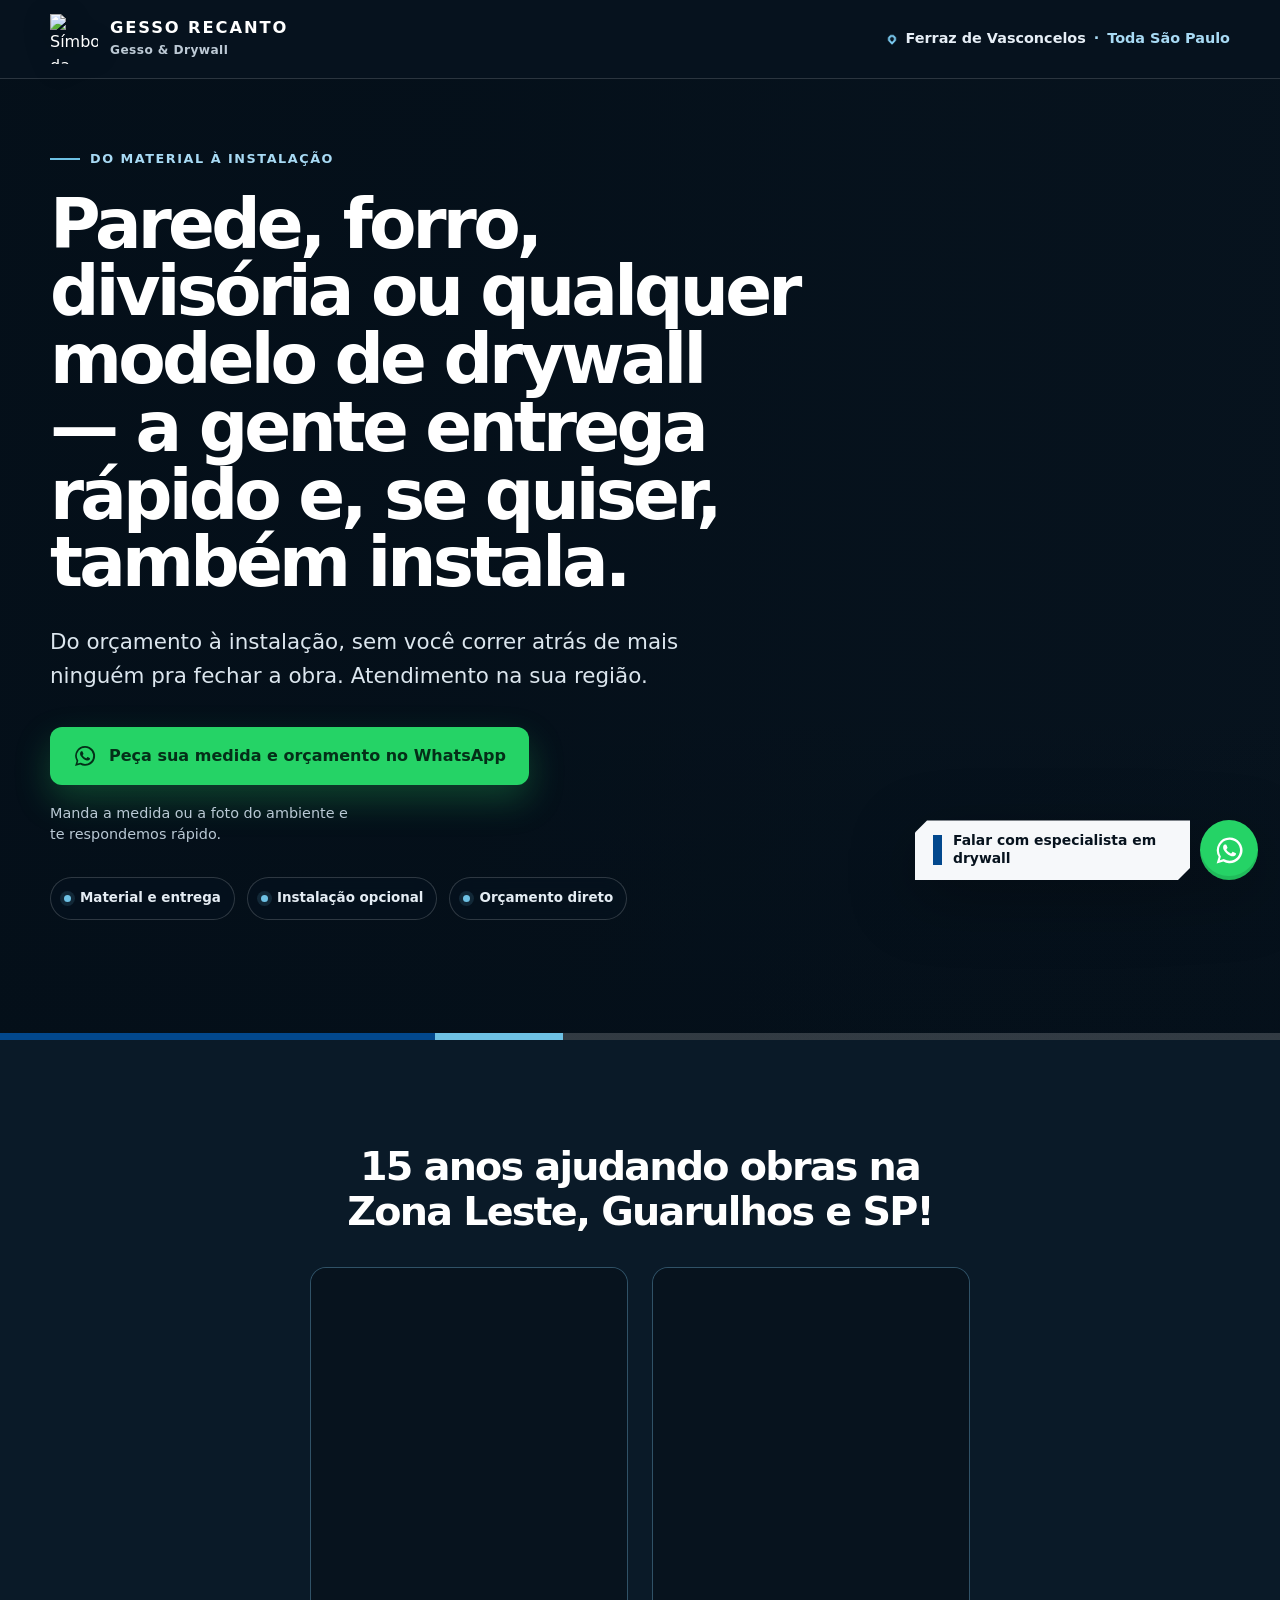
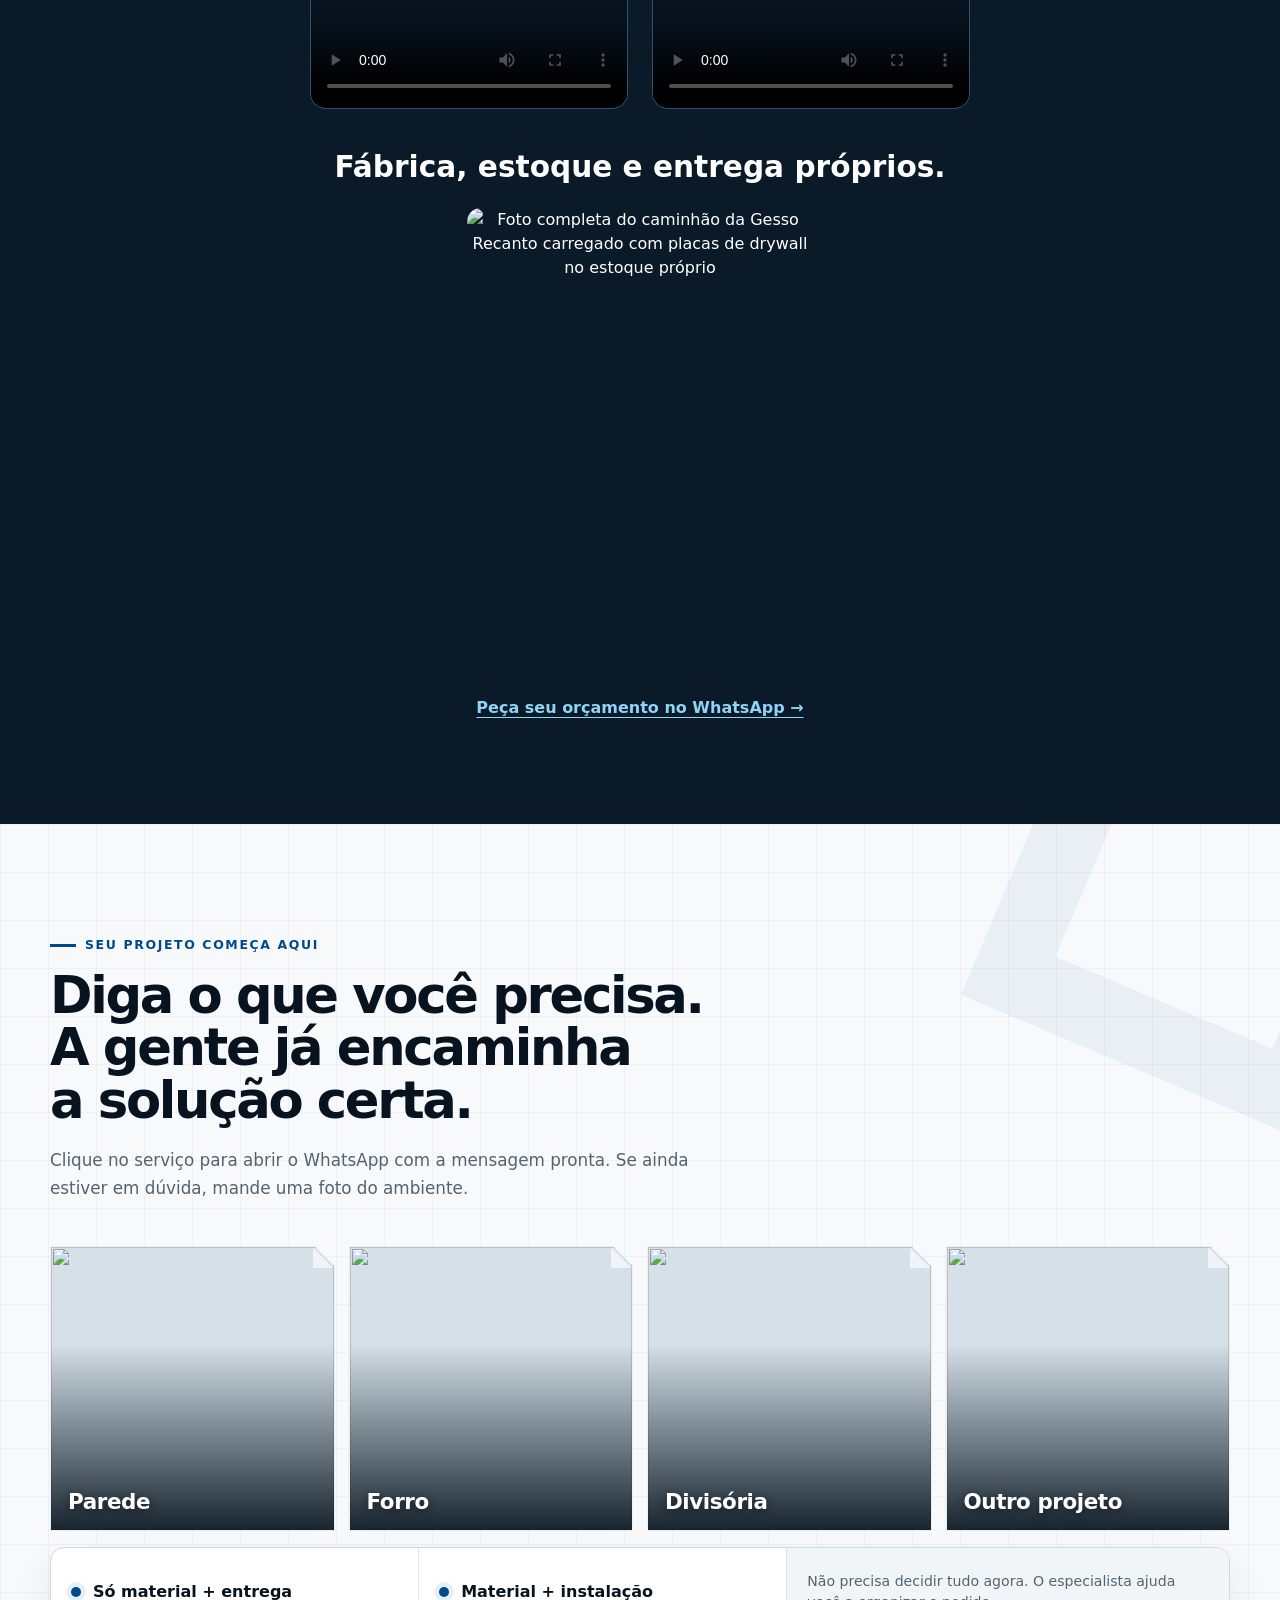
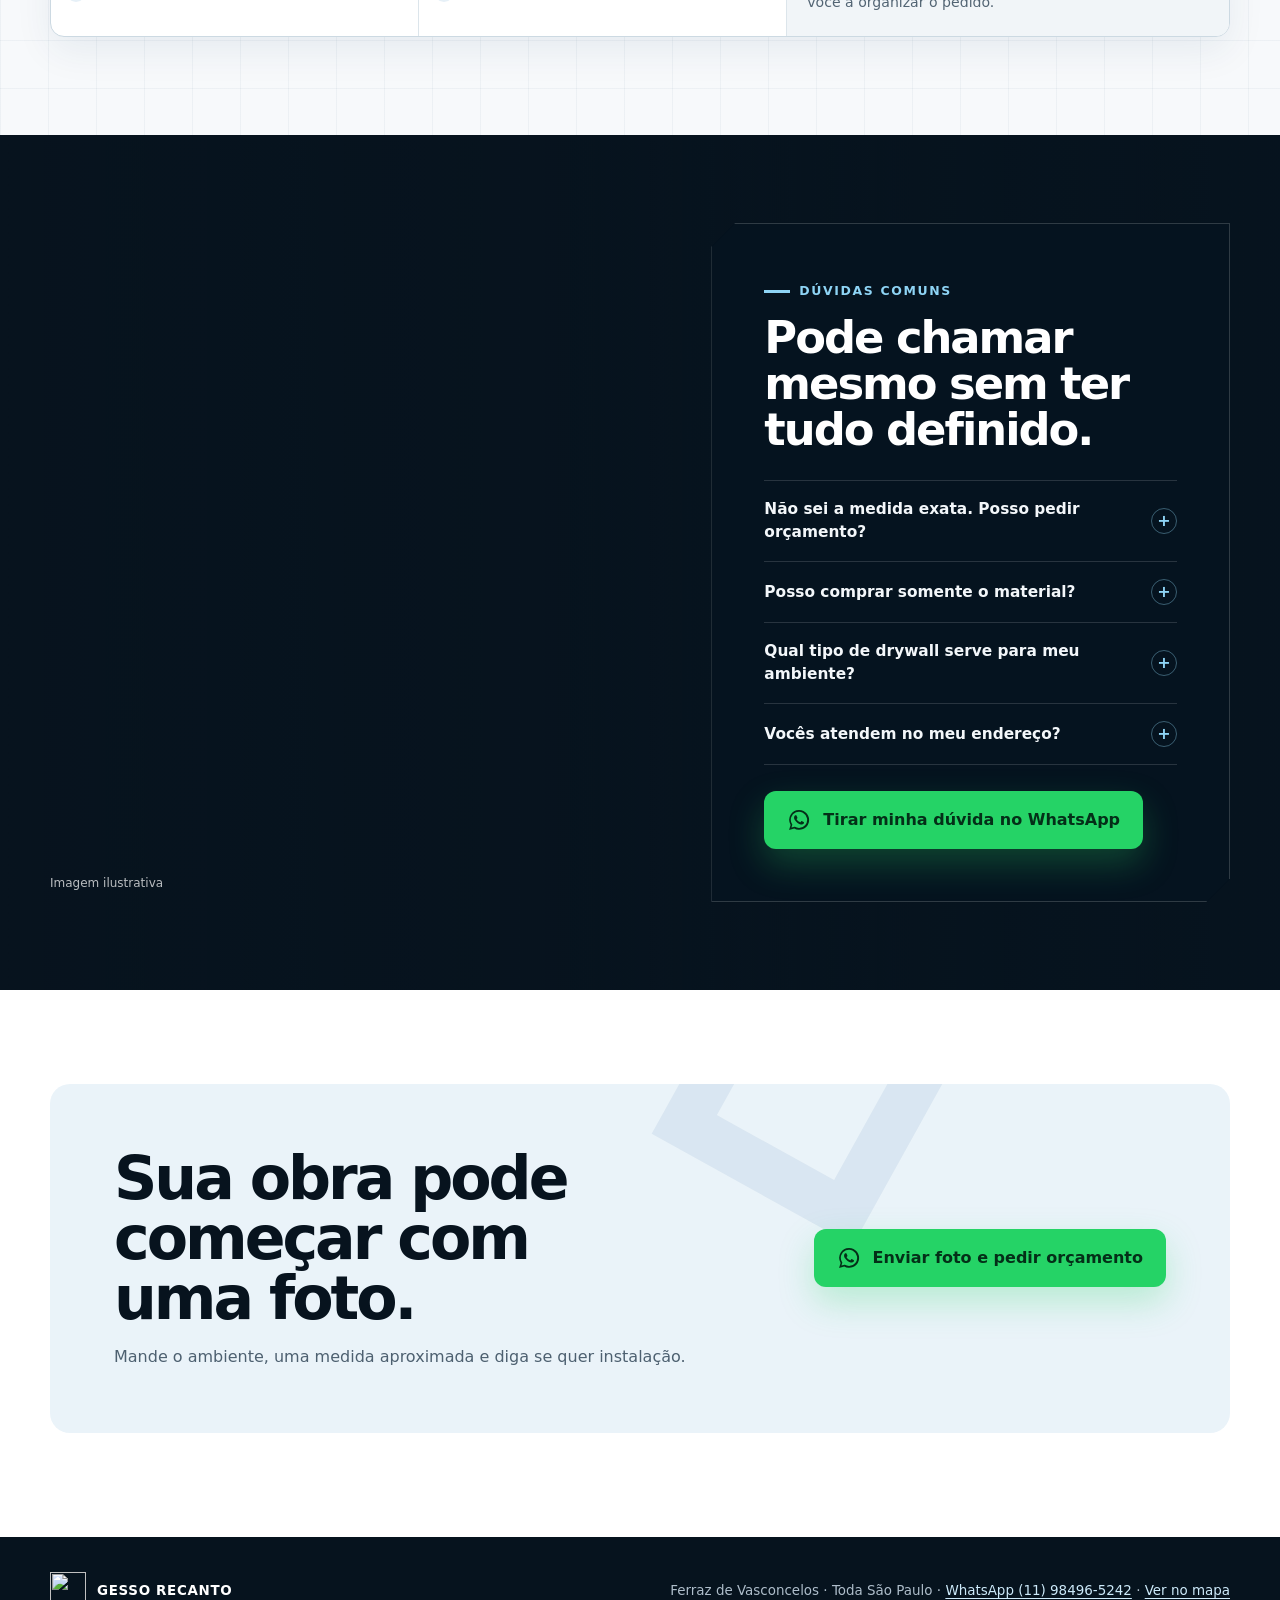
==== drywall/index.html @ 72d1db99 "Remove homepage links and buttons from Gesso service landing pages" ====
<!doctype html>
<html lang="pt-BR">
<head>
  <meta charset="utf-8">
  <script async src="https://www.googletagmanager.com/gtag/js?id=G-TDSTXCR8LR"></script>
  <script>window.dataLayer=window.dataLayer||[];function gtag(){dataLayer.push(arguments)}gtag('js',new Date());if(new URLSearchParams(location.search).has('ga_debug'))gtag('config','G-TDSTXCR8LR',{debug_mode:true});else gtag('config','G-TDSTXCR8LR');</script>
  <script src="/drywall/main.js" defer></script>
  <meta name="viewport" content="width=device-width, initial-scale=1">
  <meta name="theme-color" content="#0b1b2a">
  <meta name="description" content="Drywall, forros, paredes e divisórias para toda São Paulo, com base em Ferraz de Vasconcelos. Consulte entrega e instalação e peça seu orçamento pelo WhatsApp.">
  <title>Gesso Recanto | Drywall, entrega e instalação</title>
  <link rel="canonical" href="https://gessorecantosp.com.br/drywall">
  <meta property="og:type" content="website">
  <meta property="og:locale" content="pt_BR">
  <meta property="og:title" content="Gesso Recanto | Drywall, entrega e instalação">
  <meta property="og:description" content="Parede, forro, divisória e outros projetos em drywall, com fornecimento, entrega e instalação opcional.">
  <meta property="og:url" content="https://gessorecantosp.com.br/drywall">
  <meta property="og:image" content="https://gessorecantosp.com.br/drywall/assets/hero-drywall.webp">
  <link rel="preload" href="/drywall/assets/hero-drywall.webp" as="image" type="image/webp" fetchpriority="high">
  <link rel="icon" type="image/svg+xml" href="data:image/svg+xml,%3Csvg xmlns='http://www.w3.org/2000/svg' viewBox='0 0 64 64'%3E%3Crect width='64' height='64' rx='14' fill='%2302488D'/%3E%3Cpath d='M13 17 31 8l20 9v27L32 56 13 44Z' fill='none' stroke='white' stroke-width='5' stroke-linejoin='round'/%3E%3Cpath d='M13 17 32 29l19-12M32 29v27' fill='none' stroke='white' stroke-width='5' stroke-linejoin='round'/%3E%3C/svg%3E">
  <script type="application/ld+json">
  {
    "@context": "https://schema.org",
    "@type": "HomeAndConstructionBusiness",
    "name": "Gesso Recanto",
    "url": "https://gessorecantosp.com.br/drywall",
    "telephone": "+55 11 98496-5242",
    "address": {
      "@type": "PostalAddress",
      "addressLocality": "Ferraz de Vasconcelos",
      "addressRegion": "SP",
      "addressCountry": "BR"
    }
  }
  </script>
  <style>
    :root {
      --brand: #02488d;
      --brand-dark: #133e60;
      --ink: #07131e;
      --paper: #f7f9fb;
      --white: #ffffff;
      --muted: #bdcad6;
      --whatsapp: #25d366;
      --whatsapp-dark: #128c4a;
      --line: #d9e2e9;
      --blue-light: #6ec1e4;
      --shadow: 0 22px 60px rgba(2, 15, 29, .28);
      --header-height: 78px;
    }

    *, *::before, *::after { box-sizing: border-box; }

    html { scroll-behavior: smooth; }

    [id] { scroll-margin-top: calc(var(--header-height) + 20px); }

    body {
      margin: 0;
      color: var(--white);
      background: var(--ink);
      font-family: Inter, ui-sans-serif, system-ui, -apple-system, BlinkMacSystemFont, "Segoe UI", sans-serif;
      font-size: 16px;
      line-height: 1.5;
      -webkit-font-smoothing: antialiased;
    }

    a { color: inherit; }

    .skip-link {
      position: fixed;
      z-index: 100;
      top: 12px;
      left: 12px;
      transform: translateY(-160%);
      padding: 10px 14px;
      border-radius: 8px;
      background: var(--white);
      color: var(--ink);
      font-weight: 800;
    }

    .skip-link:focus { transform: translateY(0); }

    .hero {
      position: relative;
      isolation: isolate;
      min-height: calc(100svh - var(--header-height));
      overflow: hidden;
      background-image:
        linear-gradient(90deg, rgba(4, 15, 25, .92) 0%, rgba(4, 15, 25, .82) 35%, rgba(4, 15, 25, .32) 68%, rgba(4, 15, 25, .08) 100%),
        linear-gradient(0deg, rgba(4, 15, 25, .7) 0%, transparent 34%),
        url("/drywall/assets/hero-drywall.webp");
      background-position: center;
      background-size: cover;
    }

    .hero::after {
      content: "";
      position: absolute;
      z-index: -1;
      inset: auto 0 0;
      height: 7px;
      background: linear-gradient(90deg, var(--brand) 0 34%, #6ec1e4 34% 44%, rgba(255,255,255,.18) 44%);
    }

    .shell {
      width: min(1180px, calc(100% - 40px));
      margin-inline: auto;
    }

    .site-header {
      position: sticky;
      top: 0;
      z-index: 60;
      padding-top: env(safe-area-inset-top, 0px);
      border-bottom: 1px solid rgba(255,255,255,.15);
      background: rgba(7, 19, 30, .97);
      backdrop-filter: blur(12px);
    }

    .site-header__inner {
      display: flex;
      align-items: center;
      justify-content: space-between;
      gap: 24px;
      min-height: var(--header-height);
    }

    .brand-lockup {
      display: inline-flex;
      align-items: center;
      gap: 12px;
      text-decoration: none;
    }

    .brand-lockup img {
      width: 48px;
      height: 50px;
      object-fit: contain;
      filter: drop-shadow(0 7px 13px rgba(0,0,0,.3));
    }

    .brand-lockup strong {
      display: block;
      font-size: 1.02rem;
      line-height: 1.05;
      letter-spacing: .115em;
      text-transform: uppercase;
    }

    .brand-lockup small {
      display: block;
      margin-top: 5px;
      color: var(--muted);
      font-size: .76rem;
      font-weight: 650;
      letter-spacing: .035em;
    }

    .header-place {
      display: inline-flex;
      align-items: center;
      gap: 9px;
      margin: 0;
      color: #e6eef6;
      font-size: .9rem;
      font-weight: 720;
      text-align: right;
    }

    .header-place > span { display: inline-flex; align-items: center; gap: 8px; }
    .header-coverage { color: #a8daf4; }
    .header-coverage::before { content: "·"; margin-right: 8px; }

    .header-place::before {
      content: "";
      flex: 0 0 8px;
      width: 8px;
      height: 8px;
      border: 2px solid #79c8ef;
      border-radius: 50% 50% 50% 0;
      transform: rotate(-45deg);
    }

    .hero__content {
      display: grid;
      align-content: center;
      min-height: calc(100svh - var(--header-height));
      padding: 64px 0 120px;
    }

    .hero__copy { width: min(760px, 72vw); }

    .eyebrow {
      display: inline-flex;
      align-items: center;
      gap: 10px;
      margin: 0 0 22px;
      color: #a8daf4;
      font-size: .8rem;
      font-weight: 850;
      letter-spacing: .12em;
      text-transform: uppercase;
    }

    .eyebrow::before {
      content: "";
      width: 30px;
      height: 2px;
      background: #6ec1e4;
    }

    h1 {
      max-width: 780px;
      margin: 0;
      font-size: clamp(2.55rem, 5.4vw, 5.7rem);
      font-weight: 820;
      letter-spacing: -.055em;
      line-height: .98;
      text-wrap: balance;
    }

    .hero__lead {
      max-width: 675px;
      margin: 28px 0 0;
      color: #dce6ee;
      font-size: clamp(1.06rem, 1.7vw, 1.34rem);
      line-height: 1.58;
      text-wrap: pretty;
    }

    .hero__actions {
      display: flex;
      align-items: center;
      flex-wrap: wrap;
      gap: 18px;
      margin-top: 34px;
    }

    .button {
      display: inline-flex;
      align-items: center;
      justify-content: center;
      gap: 12px;
      min-height: 58px;
      padding: 15px 23px;
      border: 0;
      border-radius: 12px;
      text-decoration: none;
      font-size: 1rem;
      font-weight: 850;
      line-height: 1.25;
      transition: transform .2s ease, box-shadow .2s ease, background-color .2s ease;
    }

    .button:hover { transform: translateY(-2px); }
    .button:focus-visible { outline: 3px solid #fff; outline-offset: 3px; }

    .button--whatsapp {
      color: #042f18;
      background: var(--whatsapp);
      box-shadow: 0 15px 35px rgba(37, 211, 102, .26);
    }

    .button--whatsapp:hover {
      background: #37e476;
      box-shadow: 0 18px 44px rgba(37, 211, 102, .34);
    }

    .wa-icon {
      flex: 0 0 auto;
      width: 24px;
      height: 24px;
      fill: currentColor;
    }

    .hero__hint {
      width: min(310px, 100%);
      margin: 0;
      color: #b9c8d4;
      font-size: .9rem;
      line-height: 1.48;
    }

    .proof-row {
      display: flex;
      flex-wrap: wrap;
      gap: 12px;
      margin: 32px 0 0;
      padding: 0;
      list-style: none;
    }

    .proof-row li {
      display: inline-flex;
      align-items: center;
      gap: 9px;
      padding: 10px 13px;
      border: 1px solid rgba(255,255,255,.17);
      border-radius: 999px;
      background: rgba(6, 20, 32, .54);
      color: #e4ecf3;
      font-size: .84rem;
      font-weight: 710;
      backdrop-filter: blur(9px);
    }

    .proof-row li::before {
      content: "";
      width: 7px;
      height: 7px;
      border-radius: 50%;
      background: #6ec1e4;
      box-shadow: 0 0 0 4px rgba(110,193,228,.13);
    }

    .section-kicker {
      display: inline-flex;
      align-items: center;
      gap: 9px;
      margin: 0 0 14px;
      color: var(--brand);
      font-size: .78rem;
      font-weight: 900;
      letter-spacing: .13em;
      text-transform: uppercase;
    }

    .section-kicker::before {
      content: "";
      width: 26px;
      height: 3px;
      background: currentColor;
    }

    .section-title {
      max-width: 790px;
      margin: 0;
      color: var(--ink);
      font-size: clamp(2.05rem, 4vw, 4.25rem);
      line-height: 1.03;
      letter-spacing: -.045em;
      text-wrap: balance;
    }

    .section-lead {
      max-width: 660px;
      margin: 20px 0 0;
      color: #526372;
      font-size: 1.05rem;
      line-height: 1.65;
    }

    .offer {
      position: relative;
      overflow: hidden;
      padding: 106px 0 98px;
      background-color: var(--paper);
      background-image:
        linear-gradient(rgba(19, 62, 96, .045) 1px, transparent 1px),
        linear-gradient(90deg, rgba(19, 62, 96, .045) 1px, transparent 1px);
      background-size: 48px 48px;
    }

    .offer::before {
      content: "";
      position: absolute;
      top: -120px;
      right: -120px;
      width: 380px;
      height: 380px;
      border: 72px solid rgba(2,72,141,.055);
      transform: rotate(23deg);
      pointer-events: none;
    }

    .service-grid {
      display: grid;
      grid-template-columns: repeat(4, minmax(0, 1fr));
      gap: 14px;
      margin-top: 44px;
    }

    .service-card {
      position: relative;
      isolation: isolate;
      display: block;
      min-width: 0;
      overflow: hidden;
      aspect-ratio: 1;
      border: 1px solid rgba(255,255,255,.52);
      clip-path: polygon(0 0, calc(100% - 20px) 0, 100% 20px, 100% 100%, 0 100%);
      color: var(--white);
      background: #d5e0e8;
      box-shadow: 0 14px 36px rgba(10,38,57,.14);
      text-decoration: none;
      transition: transform .2s ease, border-color .2s ease, box-shadow .2s ease;
    }

    .service-card::before {
      content: "";
      position: absolute;
      z-index: 1;
      inset: 34% 0 0;
      background: linear-gradient(transparent, rgba(4,18,29,.91));
      pointer-events: none;
    }

    .service-card::after {
      content: "";
      position: absolute;
      z-index: 3;
      top: 0;
      right: 0;
      width: 21px;
      height: 21px;
      background: rgba(244,248,251,.88);
      clip-path: polygon(0 0, 100% 100%, 0 100%);
      pointer-events: none;
    }

    .service-card:hover {
      z-index: 1;
      transform: translateY(-5px);
      border-color: #9fc4dd;
      box-shadow: 0 19px 42px rgba(19,62,96,.12);
    }

    .service-card:focus-visible { outline: 3px solid var(--brand); outline-offset: 4px; }

    .service-card img { position: absolute; inset: 0; width: 100%; height: 100%; object-fit: cover; transition: transform .45s ease; }
    .service-card:hover img { transform: scale(1.035); }
    .service-card h3 { position: absolute; z-index: 2; right: 17px; bottom: 16px; left: 17px; margin: 0; color: #fff; font-size: clamp(1.05rem, 1.7vw, 1.34rem); line-height: 1.12; letter-spacing: -.02em; text-shadow: 0 2px 10px rgba(0,0,0,.58); }

    .choice-panel {
      display: grid;
      grid-template-columns: 1fr 1fr 1.2fr;
      margin-top: 16px;
      border: 1px solid #ccd9e2;
      border-radius: 14px;
      overflow: hidden;
      background: #fff;
      box-shadow: 0 14px 38px rgba(19,62,96,.07);
    }

    .choice-panel a,
    .choice-panel p {
      min-height: 88px;
      margin: 0;
      padding: 18px 20px;
    }

    .choice-panel a {
      display: flex;
      align-items: center;
      gap: 12px;
      border-right: 1px solid #dce5eb;
      color: var(--ink);
      text-decoration: none;
      font-weight: 840;
    }

    .choice-panel a::before {
      content: "";
      flex: 0 0 auto;
      width: 10px;
      height: 10px;
      border-radius: 50%;
      background: var(--brand);
      box-shadow: 0 0 0 5px #e6f0f7;
    }

    .choice-panel a:hover { background: #eef5fa; }

    .choice-panel p {
      display: grid;
      align-content: center;
      color: #526473;
      background: #f1f5f8;
      font-size: .88rem;
      line-height: 1.5;
    }

    .process {
      padding: 104px 0;
      background: #0a1a28;
    }

    .process-grid {
      display: block;
    }

    .process .section-title {
      max-width: 940px;
      margin-inline: auto;
      font-size: clamp(1.7rem, 3.1vw, 2.65rem);
      line-height: 1.15;
      text-align: center;
      text-wrap: balance;
    }

    .delivery-gallery {
      display: grid;
      grid-template-columns: repeat(2, minmax(0, 1fr));
      align-items: start;
      gap: 24px;
      max-width: 660px;
      margin: 32px auto 0;
    }

    .delivery-gallery figure {
      margin: 0;
      overflow: hidden;
      border: 1px solid rgba(142,212,245,.25);
      border-radius: 16px;
      background: #102737;
    }

    .delivery-gallery video {
      display: block;
      width: 100%;
      height: auto;
      aspect-ratio: 412 / 660;
      max-height: 440px;
      object-fit: contain;
      background: #07131e;
    }

    .delivery-photo {
      margin: 40px auto 0;
      text-align: center;
    }

    .delivery-photo h3 {
      margin: 0 0 22px;
      color: #fff;
      font-size: clamp(1.35rem, 2.4vw, 1.85rem);
      line-height: 1.25;
      text-wrap: balance;
    }

    .delivery-photo img {
      display: block;
      width: auto;
      height: auto;
      max-width: 100%;
      max-height: 460px;
      margin: 0 auto;
      border-radius: 14px;
      object-fit: contain;
    }

    .process .process-call { display: flex; justify-content: center; text-align: center; }

    .process .section-kicker { color: #8ed4f5; }
    .process .section-title { color: #fff; }
    .process .section-lead { color: #b7c6d2; }

    .process-call {
      display: inline-flex;
      align-items: center;
      gap: 9px;
      margin-top: 28px;
      color: #8ed4f5;
      font-weight: 830;
      text-underline-offset: 4px;
    }

    .steps {
      margin: 0;
      padding: 0;
      list-style: none;
      counter-reset: step;
    }

    .steps li {
      counter-increment: step;
      display: grid;
      grid-template-columns: 58px 1fr;
      gap: 20px;
      padding: 24px 0;
      border-top: 1px solid rgba(255,255,255,.13);
    }

    .steps li:last-child { border-bottom: 1px solid rgba(255,255,255,.13); }

    .steps li::before {
      content: "0" counter(step);
      display: grid;
      width: 48px;
      height: 48px;
      place-items: center;
      border: 1px solid rgba(142,212,245,.42);
      clip-path: polygon(8px 0, 100% 0, 100% calc(100% - 8px), calc(100% - 8px) 100%, 0 100%, 0 8px);
      color: #8ed4f5;
      background: rgba(2,72,141,.16);
      font-size: .8rem;
      font-weight: 900;
      letter-spacing: .08em;
    }

    .steps strong {
      display: block;
      margin-bottom: 5px;
      font-size: 1.15rem;
      letter-spacing: -.02em;
    }

    .steps p {
      margin: 0;
      color: #aebdca;
      font-size: .94rem;
      line-height: 1.58;
    }

    .questions {
      position: relative;
      min-height: 760px;
      display: grid;
      align-items: center;
      overflow: hidden;
      background-image:
        linear-gradient(90deg, rgba(6,19,30,.18) 0%, rgba(6,19,30,.36) 45%, rgba(6,19,30,.78) 70%, rgba(6,19,30,.94) 100%),
        url("/drywall/assets/instalacao-drywall.webp");
      background-position: center;
      background-size: cover;
    }

    .questions-inner {
      display: grid;
      grid-template-columns: minmax(0, 1fr) minmax(450px, .88fr);
      gap: 72px;
      align-items: center;
      padding: 88px 0;
    }

    .image-note {
      align-self: end;
      margin: 0 0 10px;
      color: rgba(255,255,255,.72);
      font-size: .75rem;
    }

    .faq-card {
      padding: clamp(28px, 4.5vw, 52px);
      border: 1px solid rgba(255,255,255,.17);
      clip-path: polygon(24px 0, 100% 0, 100% calc(100% - 24px), calc(100% - 24px) 100%, 0 100%, 0 24px);
      background: rgba(6, 20, 32, .92);
      box-shadow: var(--shadow);
      backdrop-filter: blur(14px);
    }

    .faq-card .section-kicker { color: #8ed4f5; }
    .faq-card .section-title { color: #fff; font-size: clamp(2rem, 3.5vw, 3.45rem); }

    .faq-list { margin-top: 27px; }

    details { border-top: 1px solid rgba(255,255,255,.14); }
    details:last-child { border-bottom: 1px solid rgba(255,255,255,.14); }

    summary {
      display: grid;
      grid-template-columns: 1fr 26px;
      gap: 16px;
      align-items: center;
      padding: 17px 0;
      cursor: pointer;
      color: #f3f7fa;
      font-size: .96rem;
      font-weight: 790;
      list-style: none;
    }

    summary::-webkit-details-marker { display: none; }
    summary::after {
      content: "+";
      display: grid;
      width: 26px;
      height: 26px;
      place-items: center;
      border: 1px solid rgba(142,212,245,.38);
      border-radius: 50%;
      color: #8ed4f5;
      font-size: 1rem;
      line-height: 1;
    }
    details[open] summary::after { content: "−"; }
    summary:focus-visible { outline: 2px solid #8ed4f5; outline-offset: 3px; }

    details p {
      max-width: 590px;
      margin: -3px 38px 18px 0;
      color: #aebdca;
      font-size: .9rem;
      line-height: 1.58;
    }

    .faq-cta { margin-top: 26px; }

    .final-cta {
      padding: 94px 0 104px;
      color: var(--ink);
      background: #fff;
    }

    .final-cta__box {
      position: relative;
      display: grid;
      grid-template-columns: 1fr auto;
      gap: 40px;
      align-items: center;
      overflow: hidden;
      padding: clamp(34px, 5vw, 66px);
      border-radius: 20px;
      background: #eaf3f9;
    }

    .final-cta__box::after {
      content: "";
      position: absolute;
      top: -110px;
      right: 26%;
      width: 230px;
      height: 230px;
      border: 48px solid rgba(2,72,141,.075);
      transform: rotate(29deg);
    }

    .final-cta h2 {
      position: relative;
      z-index: 1;
      max-width: 760px;
      margin: 0;
      font-size: clamp(2.25rem, 4.7vw, 4.7rem);
      line-height: 1;
      letter-spacing: -.05em;
      text-wrap: balance;
    }

    .final-cta p {
      position: relative;
      z-index: 1;
      margin: 16px 0 0;
      color: #4d6070;
    }

    .final-cta .button { position: relative; z-index: 1; min-width: 315px; }

    .site-footer {
      padding: 35px 0 112px;
      color: #aebdca;
      background: #06131e;
      font-size: .84rem;
    }

    .footer-inner {
      display: flex;
      align-items: center;
      justify-content: space-between;
      gap: 24px;
    }

    .footer-brand {
      display: flex;
      align-items: center;
      gap: 11px;
      color: #fff;
      font-weight: 850;
      letter-spacing: .05em;
      text-transform: uppercase;
    }

    .footer-brand img { width: 36px; height: 38px; object-fit: contain; }
    .site-footer p { margin: 0; }
    .site-footer a { color: #cdeafa; text-underline-offset: 3px; }

    .action-dock {
      position: fixed;
      z-index: 40;
      right: 22px;
      bottom: 20px;
      display: flex;
      align-items: stretch;
      gap: 10px;
      filter: drop-shadow(0 18px 32px rgba(0,0,0,.28));
    }

    .specialist-button {
      position: relative;
      display: inline-flex;
      align-items: center;
      gap: 11px;
      min-height: 58px;
      max-width: 275px;
      padding: 12px 22px 12px 18px;
      clip-path: polygon(12px 0, 100% 0, 100% calc(100% - 12px), calc(100% - 12px) 100%, 0 100%, 0 12px);
      color: var(--ink);
      background: #f6f8fa;
      text-decoration: none;
      font-size: .87rem;
      font-weight: 850;
      line-height: 1.28;
    }

    .specialist-button::before {
      content: "";
      flex: 0 0 auto;
      width: 9px;
      height: 30px;
      background: var(--brand);
      animation: specialist-pulse 1.8s ease-in-out infinite;
    }

    .specialist-button:focus-visible,
    .whatsapp-float:focus-visible { outline: 3px solid white; outline-offset: 3px; }

    .whatsapp-float {
      display: inline-grid;
      width: 58px;
      min-width: 58px;
      place-items: center;
      border-radius: 50%;
      color: #fff;
      background: var(--whatsapp);
      box-shadow: inset 0 -4px 0 rgba(0,0,0,.11);
      text-decoration: none;
      animation: whatsapp-breathe 2.4s ease-in-out infinite;
    }

    .whatsapp-float .wa-icon { width: 31px; height: 31px; }

    @keyframes specialist-pulse {
      0%, 100% { opacity: .35; transform: scaleY(.58); }
      50% { opacity: 1; transform: scaleY(1); }
    }

    @keyframes whatsapp-breathe {
      0%, 100% { box-shadow: 0 0 0 0 rgba(37,211,102,.36), inset 0 -4px 0 rgba(0,0,0,.11); }
      50% { box-shadow: 0 0 0 11px rgba(37,211,102,0), inset 0 -4px 0 rgba(0,0,0,.11); }
    }

    @media (max-width: 760px) {
      :root { --header-height: 72px; }
      .shell { width: min(100% - 28px, 680px); }
      .hero {
        background-image:
          linear-gradient(180deg, rgba(4,15,25,.76) 0%, rgba(4,15,25,.72) 30%, rgba(4,15,25,.93) 82%, rgba(4,15,25,.98) 100%),
          url("/drywall/assets/hero-drywall.webp");
        background-position: 61% center;
      }
      .site-header__inner { gap: 12px; }
      .brand-lockup img { width: 40px; height: 42px; }
      .brand-lockup strong { font-size: .9rem; }
      .brand-lockup small { display: none; }
      .header-place { font-size: .78rem; }
      .header-place > span { display: grid; gap: 1px; }
      .header-coverage::before { content: none; }
      .hero__content { min-height: calc(100svh - var(--header-height)); padding: 48px 0 140px; }
      .hero__copy { width: 100%; }
      h1 { font-size: clamp(2.28rem, 10vw, 4.1rem); line-height: 1; }
      .hero__lead { margin-top: 22px; font-size: 1.02rem; }
      .hero__actions { display: grid; gap: 12px; margin-top: 28px; }
      .button { width: 100%; padding-inline: 18px; }
      .hero__hint { width: 100%; }
      .proof-row { gap: 8px; margin-top: 25px; }
      .proof-row li { padding: 8px 10px; font-size: .76rem; }
      .offer, .process, .final-cta { padding-block: 74px; }
      .service-grid { grid-template-columns: 1fr 1fr; gap: 10px; margin-top: 34px; }
      .service-card { min-height: 0; }
      .service-card h3 { right: 14px; bottom: 13px; left: 14px; font-size: clamp(1rem, 4.6vw, 1.22rem); }
      .choice-panel { grid-template-columns: 1fr; }
      .choice-panel a { min-height: 70px; border-right: 0; border-bottom: 1px solid #dce5eb; }
      .choice-panel p { min-height: 78px; }
      .delivery-gallery { gap: 12px; margin-top: 24px; }
      .delivery-gallery figure { border-radius: 10px; }
      .delivery-photo { margin-top: 30px; }
      .delivery-photo img { max-height: 370px; }
      .questions { min-height: auto; background-position: 34% center; }
      .questions-inner { grid-template-columns: 1fr; gap: 38px; padding: 72px 0; }
      .image-note { align-self: auto; margin: 160px 0 0; }
      .faq-card { clip-path: polygon(16px 0, 100% 0, 100% calc(100% - 16px), calc(100% - 16px) 100%, 0 100%, 0 16px); }
      .final-cta__box { grid-template-columns: 1fr; gap: 28px; padding: 36px 24px; }
      .final-cta .button { width: 100%; min-width: 0; }
      .footer-inner { align-items: flex-start; flex-direction: column; }
      .action-dock { right: 12px; bottom: 12px; left: auto; width: min(326px, calc(100% - 24px)); gap: 8px; }
      .specialist-button { flex: 1; max-width: none; min-height: 54px; padding: 10px 12px; }
      .whatsapp-float { width: 54px; min-width: 54px; }
    }

    @media (max-width: 390px) {
      .brand-lockup { gap: 8px; }
      .brand-lockup strong { max-width: 82px; font-size: .82rem; line-height: 1.2; }
      .header-place { max-width: 142px; gap: 7px; font-size: .72rem; }
      .specialist-button { font-size: .8rem; }
      .service-grid { grid-template-columns: repeat(2, minmax(0, 1fr)); }
      .service-card { min-height: 0; }
    }

    @media (prefers-reduced-motion: reduce) {
      html { scroll-behavior: auto; }
      *, *::before, *::after { animation-duration: .01ms !important; animation-iteration-count: 1 !important; }
    }

    .home-link {
      display: inline-flex;
      align-items: center;
      justify-content: center;
      gap: 8px;
      flex-shrink: 0;
      min-height: 44px;
      padding: 10px 14px;
      border: 1px solid rgba(255,255,255,.3);
      border-radius: 6px;
      color: #f3f8ff;
      background: rgba(255,255,255,.04);
      font-size: .8rem;
      font-weight: 750;
      line-height: 1.2;
      text-decoration: none;
      white-space: nowrap;
      transition: background .2s, border-color .2s;
    }
    .home-link:hover { background: rgba(255,255,255,.12); border-color: #8ad6f4; }
    .home-link:focus-visible { outline: 3px solid #8ad6f4; outline-offset: 3px; }
    .home-link > span { color: #8ad6f4; font-size: 1.05rem; }

    .header-actions { display: flex; align-items: center; gap: 24px; }
    @media (max-width: 760px) {
      .header-actions { flex-direction: column; align-items: flex-end; gap: 3px; padding-block: 6px; }
      .header-actions .header-place { max-width: none; font-size: .62rem; line-height: 1.2; gap: 5px; }
      .header-actions .header-place > span { display: flex; flex-wrap: wrap; justify-content: flex-end; gap: 2px 6px; }
      .header-actions .header-coverage::before { content: none; }
      .header-actions .home-link { min-height: 36px; padding: 7px 11px; font-size: .73rem; }
    }
  </style>
</head>
<body>
  <a class="skip-link" href="#conteudo">Ir para o conteúdo</a>

  <header class="site-header">
    <div class="shell site-header__inner">
      <a class="brand-lockup" href="#conteudo" aria-label="Gesso Recanto, início">
        <img src="/drywall/assets/logo-gesso-recanto.png" width="314" height="324" alt="Símbolo da Gesso Recanto">
        <span>
          <strong>Gesso Recanto</strong>
          <small>Gesso &amp; Drywall</small>
        </span>
      </a>
      <div class="header-actions"><p class="header-place"><span><span>Ferraz de Vasconcelos</span><span class="header-coverage">Toda São Paulo</span></span></p></div>
    </div>
  </header>

  <main id="conteudo">
    <section class="hero" aria-labelledby="titulo-principal">
      <div class="shell">
        <div class="hero__content">
          <div class="hero__copy">
            <p class="eyebrow">Do material à instalação</p>
            <h1 id="titulo-principal">Parede, forro, divisória ou qualquer modelo de drywall — a gente entrega rápido e, se quiser, também instala.</h1>
            <p class="hero__lead">Do orçamento à instalação, sem você correr atrás de mais ninguém pra fechar a obra. Atendimento na sua região.</p>

            <div class="hero__actions">
              <a class="button button--whatsapp" href="https://wa.me/5511984965242?text=Ol%C3%A1%2C%20vim%20pelo%20site%20da%20Gesso%20Recanto.%20Preciso%20de%20drywall%20em%20%5Bbairro%2Fcidade%5D.%20Posso%20enviar%20as%20medidas%20e%20fotos%3F%20Quero%20falar%20com%20especialista%20em%20drywall." target="_blank" rel="noopener" aria-label="Peça sua medida e orçamento no WhatsApp da Gesso Recanto">
                <svg class="wa-icon" viewBox="0 0 24 24" aria-hidden="true"><path d="M12.04 2a9.84 9.84 0 0 0-8.43 14.91L2.05 22l5.2-1.52A9.9 9.9 0 1 0 12.04 2Zm0 17.98a8.14 8.14 0 0 1-4.15-1.14l-.3-.18-3.08.9.82-3-.2-.31a8.15 8.15 0 1 1 6.91 3.73Zm4.47-6.1c-.24-.12-1.45-.72-1.67-.8-.23-.08-.39-.12-.56.12-.16.25-.63.8-.78.96-.14.17-.28.19-.52.07-.25-.12-1.03-.38-1.96-1.21-.73-.65-1.22-1.45-1.36-1.69-.15-.24-.02-.37.1-.49.11-.11.25-.28.37-.43.12-.14.16-.24.25-.41.08-.16.04-.3-.02-.43-.06-.12-.56-1.34-.76-1.83-.2-.49-.4-.42-.56-.43h-.47c-.16 0-.43.06-.65.3-.23.25-.86.84-.86 2.05 0 1.2.88 2.37 1 2.53.13.16 1.73 2.64 4.19 3.7.59.25 1.04.4 1.4.51.59.19 1.13.16 1.55.1.47-.07 1.45-.59 1.65-1.16.2-.57.2-1.06.14-1.16-.06-.1-.22-.16-.47-.28Z"/></svg>
                Peça sua medida e orçamento no WhatsApp
              </a>
              <p class="hero__hint">Manda a medida ou a foto do ambiente e te respondemos rápido.</p>
            </div>

            <ul class="proof-row" aria-label="Opções de atendimento">
              <li>Material e entrega</li>
              <li>Instalação opcional</li>
              <li>Orçamento direto</li>
            </ul>
          </div>
        </div>
      </div>
    </section>

    <section class="process" aria-labelledby="processo-title">
      <div class="shell process-grid">
        <div>
          <h2 class="section-title" id="processo-title">15 anos ajudando obras na Zona Leste, Guarulhos e SP!</h2>
        </div>
        <div class="delivery-gallery" aria-label="Estrutura e entregas da Gesso Recanto">
          <figure>
            <video controls playsinline preload="metadata" poster="/drywall/assets/caminhao-entrega-capa.jpg" aria-label="Vídeo do caminhão da Gesso Recanto, sem interface de celular">
              <source src="/drywall/assets/caminhao-entrega-editado.mp4" type="video/mp4">
              Seu navegador não reproduz este vídeo. <a href="/drywall/assets/caminhao-entrega-editado.mp4">Assista ao vídeo do caminhão</a>.
            </video>
          </figure>
          <figure>
            <video controls playsinline preload="metadata" poster="/drywall/assets/gesso-caminhao-capa.jpg" aria-label="Vídeo de entrega da Gesso Recanto, sem interface de celular">
              <source src="/drywall/assets/gesso-caminhao-editado.mp4" type="video/mp4">
              Seu navegador não reproduz este vídeo. <a href="/drywall/assets/gesso-caminhao-editado.mp4">Assista ao vídeo da entrega</a>.
            </video>
          </figure>
        </div>
        <div class="delivery-photo">
          <h3>Fábrica, estoque e entrega próprios.</h3>
          <img src="/drywall/assets/entrega-drywall-propria.jpeg" width="1201" height="1600" loading="lazy" decoding="async" alt="Foto completa do caminhão da Gesso Recanto carregado com placas de drywall no estoque próprio">
        </div>
        <a class="process-call" data-cta="estrutura-propria" href="https://wa.me/5511984965242?text=Ol%C3%A1!%20Vi%20a%20estrutura%20e%20as%20entregas%20da%20Gesso%20Recanto.%20Quero%20um%20or%C3%A7amento%20de%20drywall%20para%20minha%20obra.%20Quero%20falar%20com%20especialista%20em%20drywall." target="_blank" rel="noopener">Peça seu orçamento no WhatsApp →</a>
      </div>
    </section>

    <section class="offer" aria-labelledby="servicos-title">
      <div class="shell">
        <p class="section-kicker">Seu projeto começa aqui</p>
        <h2 class="section-title" id="servicos-title">Diga o que você precisa. A gente já encaminha a solução certa.</h2>
        <p class="section-lead">Clique no serviço para abrir o WhatsApp com a mensagem pronta. Se ainda estiver em dúvida, mande uma foto do ambiente.</p>

        <div class="service-grid">
          <a data-cta="click_whatsapp_2" class="service-card" href="https://wa.me/5511984965242?text=Ol%C3%A1%2C%20vim%20pelo%20site.%20Preciso%20de%20uma%20parede%20de%20drywall%20e%20quero%20um%20or%C3%A7amento.%20Quero%20falar%20com%20especialista%20em%20drywall." target="_blank" rel="noopener" aria-label="Parede — pedir orçamento no WhatsApp">
            <img src="/drywall/assets/card-parede.webp" width="960" height="960" alt="" loading="lazy" decoding="async">
            <h3>Parede</h3>
          </a>
          <a data-cta="click_whatsapp_3" class="service-card" href="https://wa.me/5511984965242?text=Ol%C3%A1%2C%20vim%20pelo%20site.%20Preciso%20de%20um%20forro%20de%20drywall%20e%20quero%20um%20or%C3%A7amento.%20Quero%20falar%20com%20especialista%20em%20drywall." target="_blank" rel="noopener" aria-label="Forro — pedir orçamento no WhatsApp">
            <img src="/drywall/assets/card-forro.webp" width="960" height="960" alt="" loading="lazy" decoding="async">
            <h3>Forro</h3>
          </a>
          <a data-cta="click_whatsapp_4" class="service-card" href="https://wa.me/5511984965242?text=Ol%C3%A1%2C%20vim%20pelo%20site.%20Preciso%20de%20uma%20divis%C3%B3ria%20de%20drywall%20e%20quero%20um%20or%C3%A7amento.%20Quero%20falar%20com%20especialista%20em%20drywall." target="_blank" rel="noopener" aria-label="Divisória — pedir orçamento no WhatsApp">
            <img src="/drywall/assets/card-divisoria.webp" width="960" height="960" alt="" loading="lazy" decoding="async">
            <h3>Divisória</h3>
          </a>
          <a data-cta="click_whatsapp_5" class="service-card" href="https://wa.me/5511984965242?text=Ol%C3%A1%2C%20vim%20pelo%20site.%20Tenho%20outro%20projeto%20em%20drywall%20e%20gostaria%20de%20falar%20com%20um%20especialista.%20Quero%20falar%20com%20especialista%20em%20drywall." target="_blank" rel="noopener" aria-label="Outro projeto — falar com especialista no WhatsApp">
            <img src="/drywall/assets/card-outro-projeto.webp" width="960" height="960" alt="" loading="lazy" decoding="async">
            <h3>Outro projeto</h3>
          </a>
        </div>

        <div class="choice-panel" aria-label="Escolha entre material ou instalação completa">
          <a data-cta="click_whatsapp_6" href="https://wa.me/5511984965242?text=Ol%C3%A1%2C%20vim%20pelo%20site.%20Preciso%20somente%20do%20material%20e%20da%20entrega.%20Quero%20falar%20com%20especialista%20em%20drywall." target="_blank" rel="noopener">Só material + entrega</a>
          <a data-cta="click_whatsapp_7" href="https://wa.me/5511984965242?text=Ol%C3%A1%2C%20vim%20pelo%20site.%20Quero%20material%20e%20instala%C3%A7%C3%A3o.%20Quero%20falar%20com%20especialista%20em%20drywall." target="_blank" rel="noopener">Material + instalação</a>
          <p>Não precisa decidir tudo agora. O especialista ajuda você a organizar o pedido.</p>
        </div>
      </div>
    </section>

    <section class="questions" aria-labelledby="duvidas-title">
      <div class="shell questions-inner">
        <p class="image-note">Imagem ilustrativa</p>
        <div class="faq-card">
          <p class="section-kicker">Dúvidas comuns</p>
          <h2 class="section-title" id="duvidas-title">Pode chamar mesmo sem ter tudo definido.</h2>
          <div class="faq-list">
            <details>
              <summary>Não sei a medida exata. Posso pedir orçamento?</summary>
              <p>Sim. Envie uma foto e uma medida aproximada para iniciar a conversa. Se for necessário algum detalhe a mais, o especialista orienta você.</p>
            </details>
            <details>
              <summary>Posso comprar somente o material?</summary>
              <p>Pode. Avise que você quer material e entrega. Se preferir, também pode solicitar o orçamento com instalação.</p>
            </details>
            <details>
              <summary>Qual tipo de drywall serve para meu ambiente?</summary>
              <p>Conte onde será usado e envie uma foto. O especialista ajuda a identificar a solução adequada antes de fechar o pedido.</p>
            </details>
            <details>
              <summary>Vocês atendem no meu endereço?</summary>
              <p>Atendemos toda São Paulo, com base em Ferraz de Vasconcelos. Envie seu bairro e sua cidade pelo WhatsApp para consultar entrega e instalação na sua região.</p>
            </details>
          </div>
          <a class="button button--whatsapp faq-cta" href="https://wa.me/5511984965242?text=Ol%C3%A1%2C%20vim%20pelo%20site%20e%20tenho%20uma%20d%C3%BAvida%20sobre%20drywall.%20Quero%20falar%20com%20especialista%20em%20drywall." target="_blank" rel="noopener">
            <svg class="wa-icon" viewBox="0 0 24 24" aria-hidden="true"><path d="M12.04 2a9.84 9.84 0 0 0-8.43 14.91L2.05 22l5.2-1.52A9.9 9.9 0 1 0 12.04 2Zm0 17.98a8.14 8.14 0 0 1-4.15-1.14l-.3-.18-3.08.9.82-3-.2-.31a8.15 8.15 0 1 1 6.91 3.73Zm4.47-6.1c-.24-.12-1.45-.72-1.67-.8-.23-.08-.39-.12-.56.12-.16.25-.63.8-.78.96-.14.17-.28.19-.52.07-.25-.12-1.03-.38-1.96-1.21-.73-.65-1.22-1.45-1.36-1.69-.15-.24-.02-.37.1-.49.11-.11.25-.28.37-.43.12-.14.16-.24.25-.41.08-.16.04-.3-.02-.43-.06-.12-.56-1.34-.76-1.83-.2-.49-.4-.42-.56-.43h-.47c-.16 0-.43.06-.65.3-.23.25-.86.84-.86 2.05 0 1.2.88 2.37 1 2.53.13.16 1.73 2.64 4.19 3.7.59.25 1.04.4 1.4.51.59.19 1.13.16 1.55.1.47-.07 1.45-.59 1.65-1.16.2-.57.2-1.06.14-1.16-.06-.1-.22-.16-.47-.28Z"/></svg>
            Tirar minha dúvida no WhatsApp
          </a>
        </div>
      </div>
    </section>

    <section class="final-cta" aria-labelledby="final-title">
      <div class="shell">
        <div class="final-cta__box">
          <div>
            <h2 id="final-title">Sua obra pode começar com uma foto.</h2>
            <p>Mande o ambiente, uma medida aproximada e diga se quer instalação.</p>
          </div>
          <a class="button button--whatsapp" href="https://wa.me/5511984965242?text=Ol%C3%A1%2C%20vim%20pelo%20site%20da%20Gesso%20Recanto.%20Vou%20enviar%20uma%20foto%20do%20ambiente%20para%20pedir%20um%20or%C3%A7amento.%20Quero%20falar%20com%20especialista%20em%20drywall." target="_blank" rel="noopener">
            <svg class="wa-icon" viewBox="0 0 24 24" aria-hidden="true"><path d="M12.04 2a9.84 9.84 0 0 0-8.43 14.91L2.05 22l5.2-1.52A9.9 9.9 0 1 0 12.04 2Zm0 17.98a8.14 8.14 0 0 1-4.15-1.14l-.3-.18-3.08.9.82-3-.2-.31a8.15 8.15 0 1 1 6.91 3.73Zm4.47-6.1c-.24-.12-1.45-.72-1.67-.8-.23-.08-.39-.12-.56.12-.16.25-.63.8-.78.96-.14.17-.28.19-.52.07-.25-.12-1.03-.38-1.96-1.21-.73-.65-1.22-1.45-1.36-1.69-.15-.24-.02-.37.1-.49.11-.11.25-.28.37-.43.12-.14.16-.24.25-.41.08-.16.04-.3-.02-.43-.06-.12-.56-1.34-.76-1.83-.2-.49-.4-.42-.56-.43h-.47c-.16 0-.43.06-.65.3-.23.25-.86.84-.86 2.05 0 1.2.88 2.37 1 2.53.13.16 1.73 2.64 4.19 3.7.59.25 1.04.4 1.4.51.59.19 1.13.16 1.55.1.47-.07 1.45-.59 1.65-1.16.2-.57.2-1.06.14-1.16-.06-.1-.22-.16-.47-.28Z"/></svg>
            Enviar foto e pedir orçamento
          </a>
        </div>
      </div>
    </section>
  </main>

  <footer class="site-footer">
    <div class="shell footer-inner">
      <div class="footer-brand"><img src="/drywall/assets/logo-gesso-recanto.png" width="314" height="324" alt=""> Gesso Recanto</div>
      <p>Ferraz de Vasconcelos · Toda São Paulo · <a href="https://wa.me/5511984965242?text=Ol%C3%A1%2C%20vim%20pelo%20site%20da%20Gesso%20Recanto.%20Quero%20falar%20com%20especialista%20em%20drywall." target="_blank" rel="noopener">WhatsApp (11) 98496-5242</a> · <a href="https://www.google.com/maps/search/?api=1&amp;query=Rua%20Bruno%20Altafim%2035%20Ferraz%20de%20Vasconcelos%20SP" data-cta="maps_footer" target="_blank" rel="noopener">Ver no mapa</a></p>
    </div>
  </footer>

  <aside class="action-dock" aria-label="Atalhos de atendimento pelo WhatsApp">
    <a class="specialist-button" href="https://wa.me/5511984965242?text=Ol%C3%A1%2C%20vim%20pelo%20site%20da%20Gesso%20Recanto%20e%20quero%20falar%20com%20um%20especialista%20em%20drywall." target="_blank" rel="noopener">
      Falar com especialista em drywall
    </a>
    <a class="whatsapp-float" href="https://wa.me/5511984965242?text=Ol%C3%A1%2C%20vim%20pelo%20site%20da%20Gesso%20Recanto%20e%20quero%20pedir%20um%20or%C3%A7amento.%20Quero%20falar%20com%20especialista%20em%20drywall." target="_blank" rel="noopener" aria-label="Falar com a Gesso Recanto pelo WhatsApp">
      <svg class="wa-icon" viewBox="0 0 24 24" aria-hidden="true"><path d="M12.04 2a9.84 9.84 0 0 0-8.43 14.91L2.05 22l5.2-1.52A9.9 9.9 0 1 0 12.04 2Zm0 17.98a8.14 8.14 0 0 1-4.15-1.14l-.3-.18-3.08.9.82-3-.2-.31a8.15 8.15 0 1 1 6.91 3.73Zm4.47-6.1c-.24-.12-1.45-.72-1.67-.8-.23-.08-.39-.12-.56.12-.16.25-.63.8-.78.96-.14.17-.28.19-.52.07-.25-.12-1.03-.38-1.96-1.21-.73-.65-1.22-1.45-1.36-1.69-.15-.24-.02-.37.1-.49.11-.11.25-.28.37-.43.12-.14.16-.24.25-.41.08-.16.04-.3-.02-.43-.06-.12-.56-1.34-.76-1.83-.2-.49-.4-.42-.56-.43h-.47c-.16 0-.43.06-.65.3-.23.25-.86.84-.86 2.05 0 1.2.88 2.37 1 2.53.13.16 1.73 2.64 4.19 3.7.59.25 1.04.4 1.4.51.59.19 1.13.16 1.55.1.47-.07 1.45-.59 1.65-1.16.2-.57.2-1.06.14-1.16-.06-.1-.22-.16-.47-.28Z"/></svg>
    </a>
  </aside>
</body>
</html>
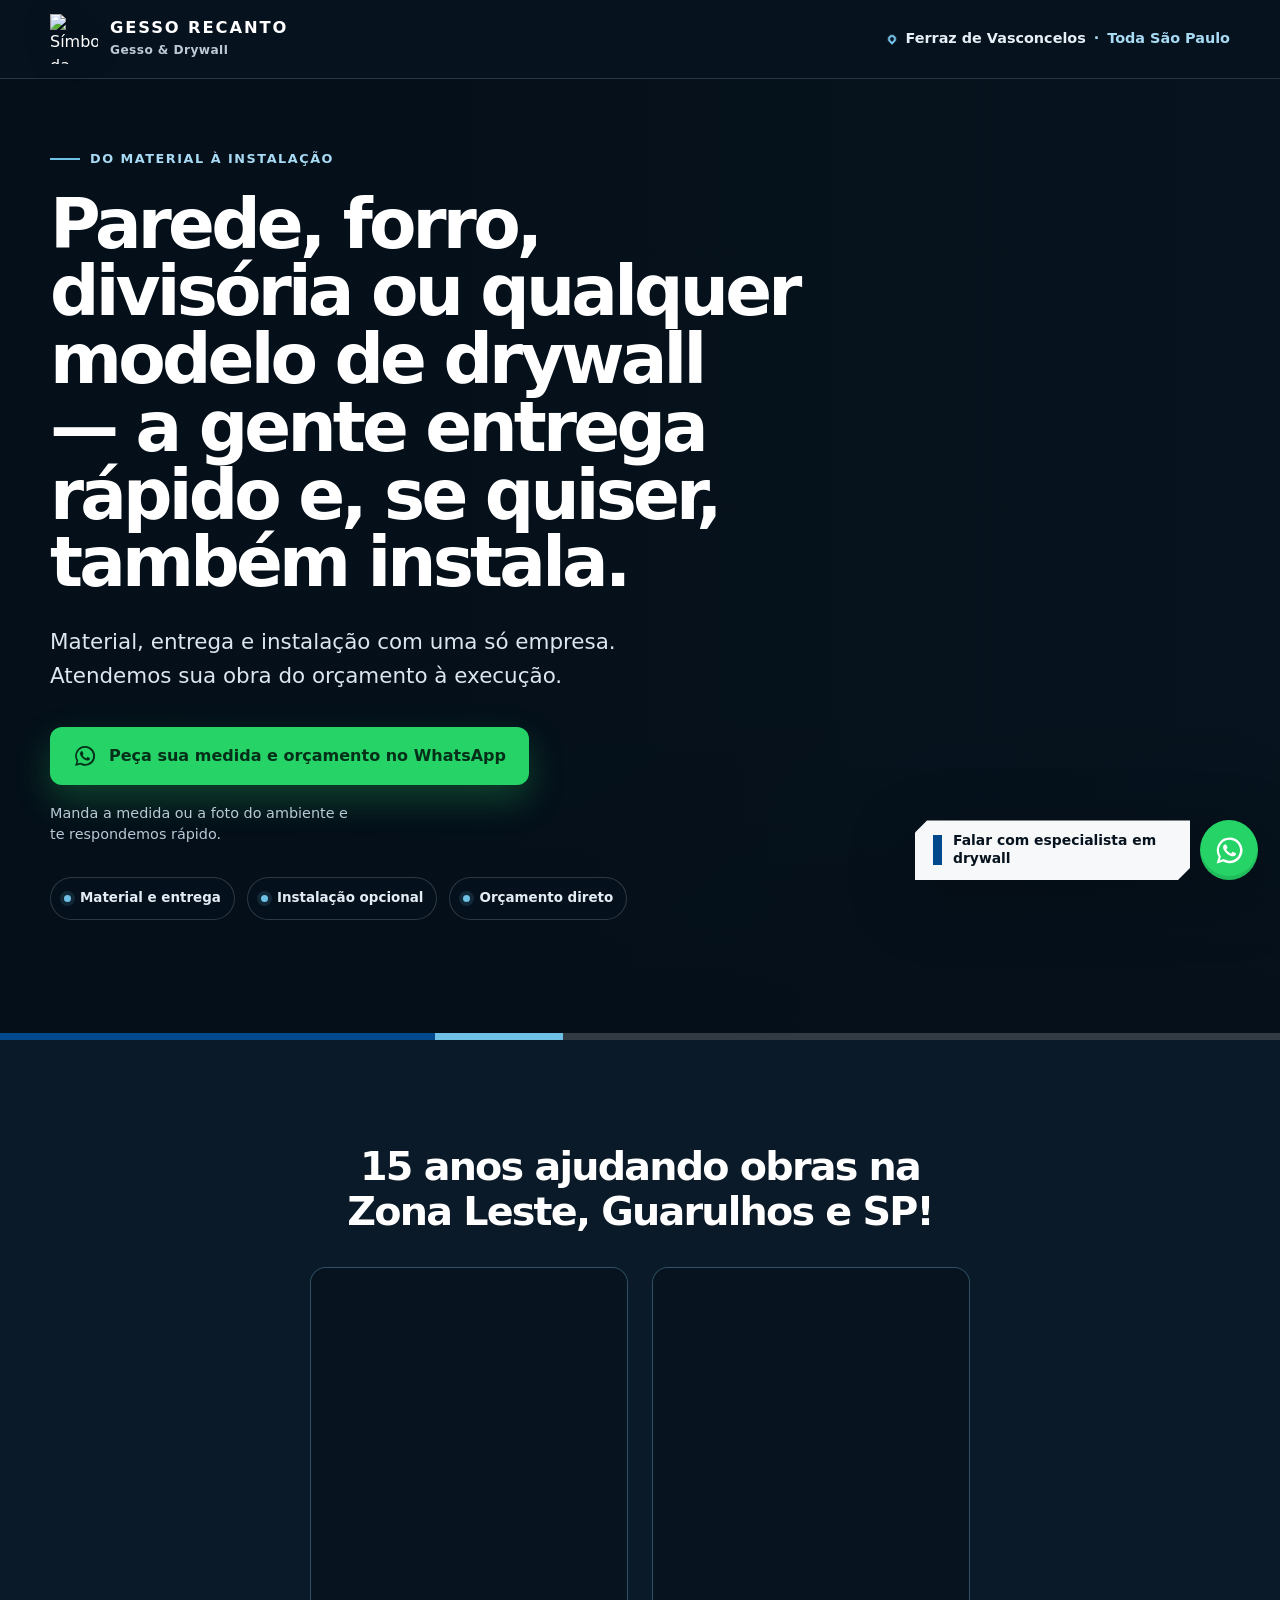
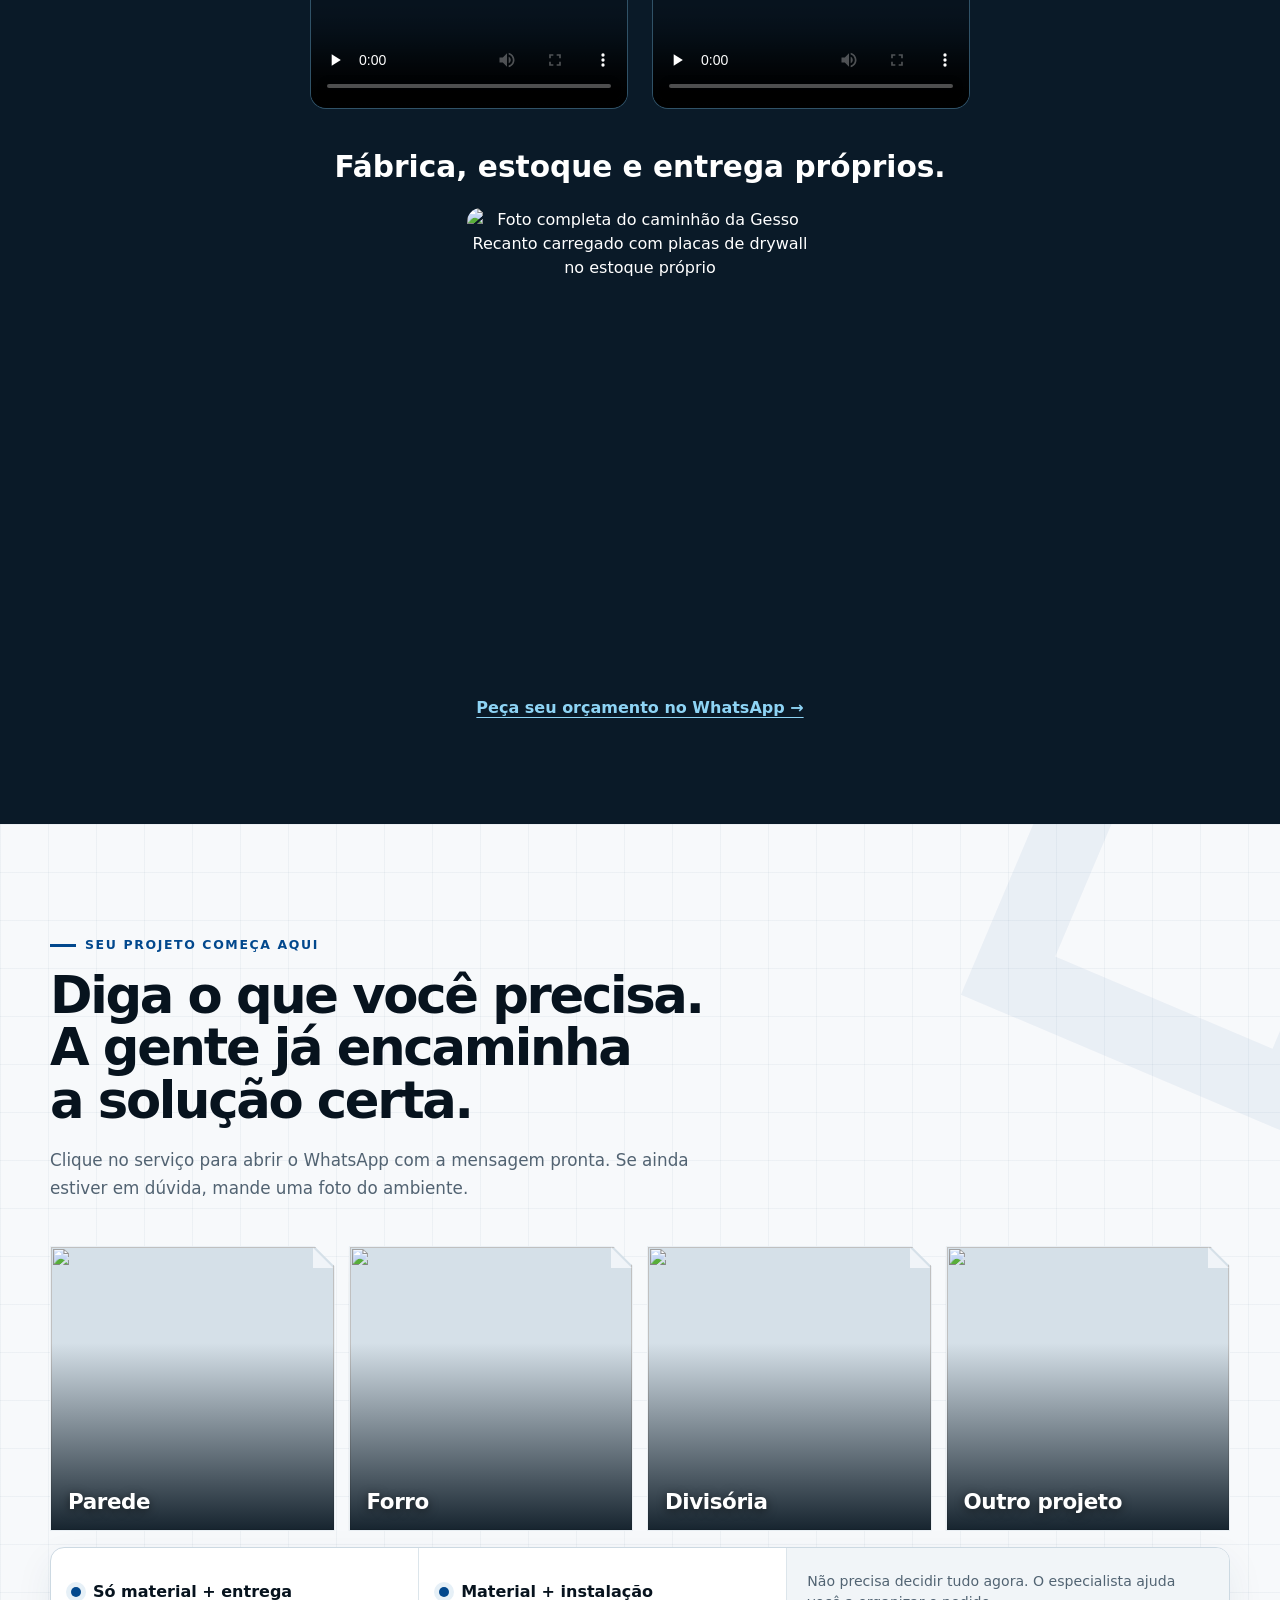
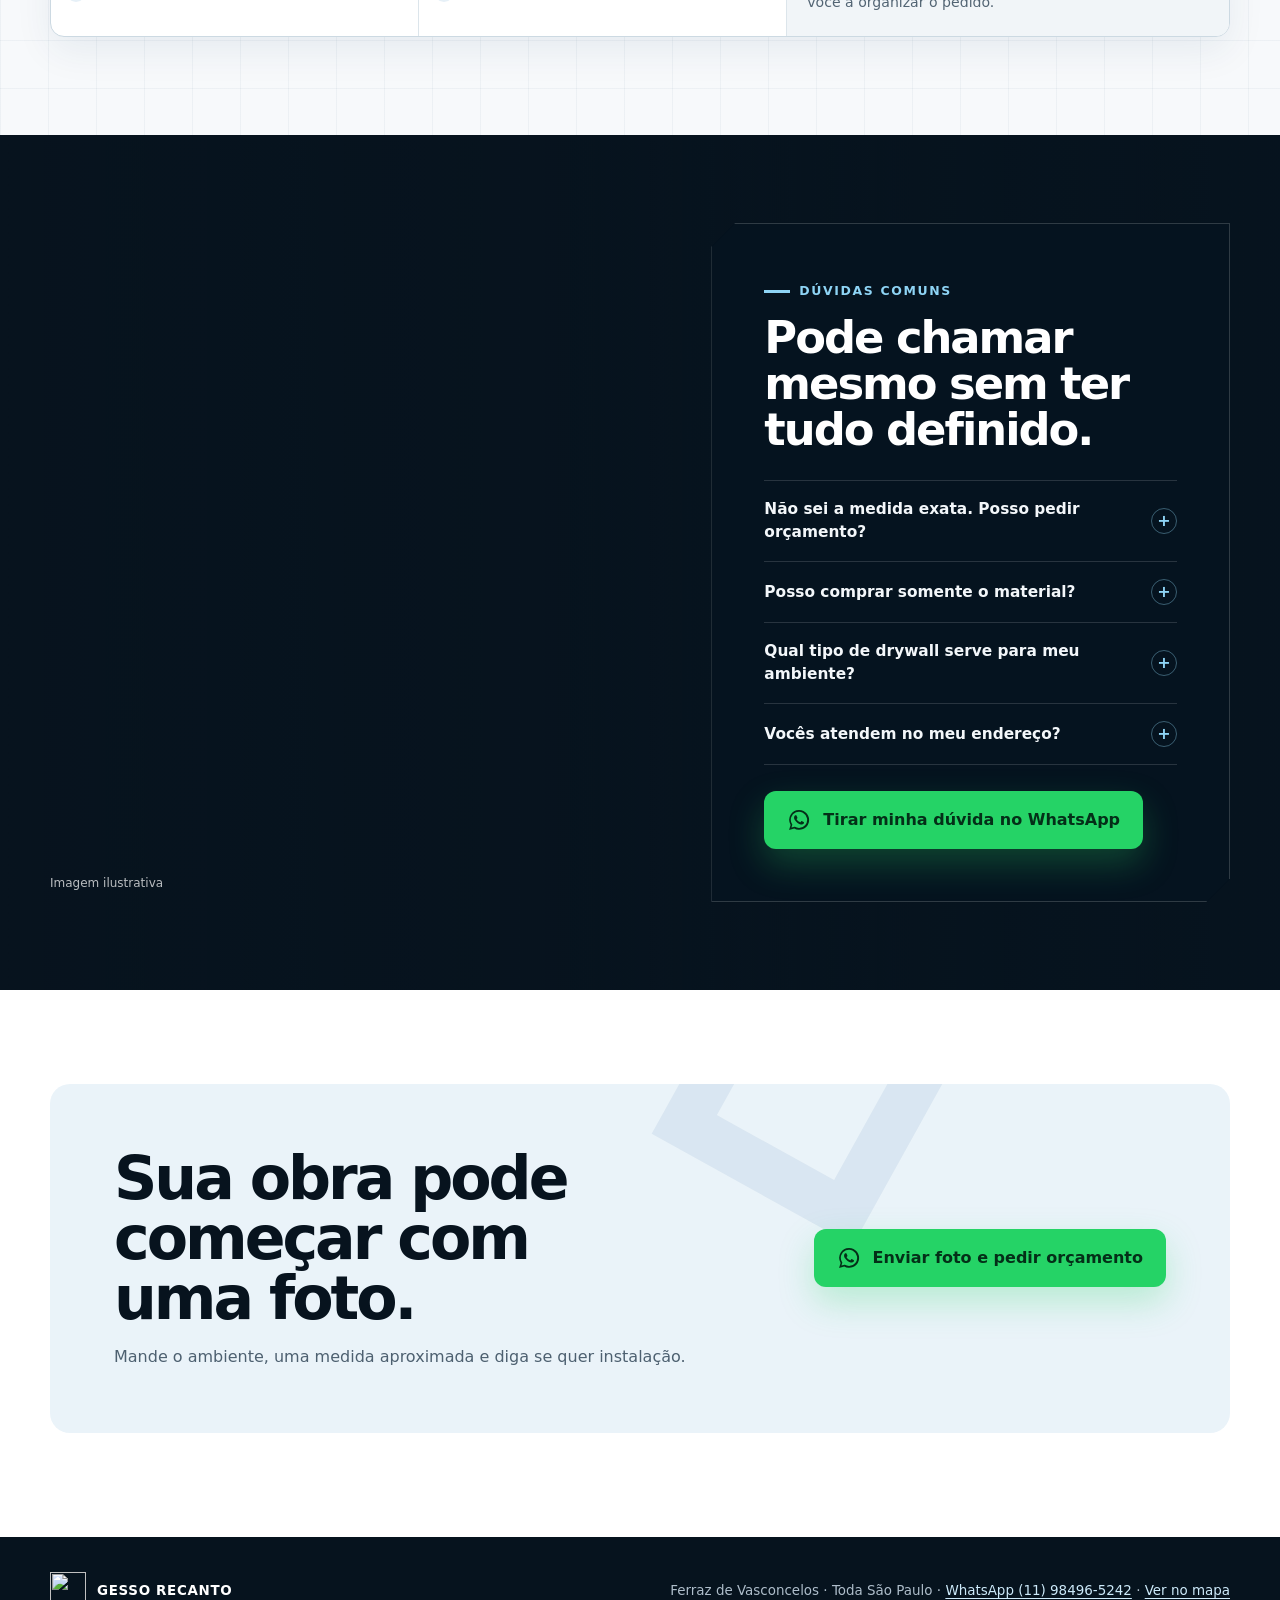
==== commit 281446dc: "Optimize drywall mobile images and video loading; update subheadline" ====
--- a/drywall/index.html
+++ b/drywall/index.html
@@ -1,1105 +1,1112 @@
-<!doctype html>
-<html lang="pt-BR">
-<head>
-  <meta charset="utf-8">
-  <script async src="https://www.googletagmanager.com/gtag/js?id=G-TDSTXCR8LR"></script>
-  <script>window.dataLayer=window.dataLayer||[];function gtag(){dataLayer.push(arguments)}gtag('js',new Date());if(new URLSearchParams(location.search).has('ga_debug'))gtag('config','G-TDSTXCR8LR',{debug_mode:true});else gtag('config','G-TDSTXCR8LR');</script>
-  <script src="/drywall/main.js" defer></script>
-  <meta name="viewport" content="width=device-width, initial-scale=1">
-  <meta name="theme-color" content="#0b1b2a">
-  <meta name="description" content="Drywall, forros, paredes e divisórias para toda São Paulo, com base em Ferraz de Vasconcelos. Consulte entrega e instalação e peça seu orçamento pelo WhatsApp.">
-  <title>Gesso Recanto | Drywall, entrega e instalação</title>
-  <link rel="canonical" href="https://gessorecantosp.com.br/drywall">
-  <meta property="og:type" content="website">
-  <meta property="og:locale" content="pt_BR">
-  <meta property="og:title" content="Gesso Recanto | Drywall, entrega e instalação">
-  <meta property="og:description" content="Parede, forro, divisória e outros projetos em drywall, com fornecimento, entrega e instalação opcional.">
-  <meta property="og:url" content="https://gessorecantosp.com.br/drywall">
-  <meta property="og:image" content="https://gessorecantosp.com.br/drywall/assets/hero-drywall.webp">
-  <link rel="preload" href="/drywall/assets/hero-drywall.webp" as="image" type="image/webp" fetchpriority="high">
-  <link rel="icon" type="image/svg+xml" href="data:image/svg+xml,%3Csvg xmlns='http://www.w3.org/2000/svg' viewBox='0 0 64 64'%3E%3Crect width='64' height='64' rx='14' fill='%2302488D'/%3E%3Cpath d='M13 17 31 8l20 9v27L32 56 13 44Z' fill='none' stroke='white' stroke-width='5' stroke-linejoin='round'/%3E%3Cpath d='M13 17 32 29l19-12M32 29v27' fill='none' stroke='white' stroke-width='5' stroke-linejoin='round'/%3E%3C/svg%3E">
-  <script type="application/ld+json">
-  {
-    "@context": "https://schema.org",
-    "@type": "HomeAndConstructionBusiness",
-    "name": "Gesso Recanto",
-    "url": "https://gessorecantosp.com.br/drywall",
-    "telephone": "+55 11 98496-5242",
-    "address": {
-      "@type": "PostalAddress",
-      "addressLocality": "Ferraz de Vasconcelos",
-      "addressRegion": "SP",
-      "addressCountry": "BR"
-    }
-  }
-  </script>
-  <style>
-    :root {
-      --brand: #02488d;
-      --brand-dark: #133e60;
-      --ink: #07131e;
-      --paper: #f7f9fb;
-      --white: #ffffff;
-      --muted: #bdcad6;
-      --whatsapp: #25d366;
-      --whatsapp-dark: #128c4a;
-      --line: #d9e2e9;
-      --blue-light: #6ec1e4;
-      --shadow: 0 22px 60px rgba(2, 15, 29, .28);
-      --header-height: 78px;
-    }
-
-    *, *::before, *::after { box-sizing: border-box; }
-
-    html { scroll-behavior: smooth; }
-
-    [id] { scroll-margin-top: calc(var(--header-height) + 20px); }
-
-    body {
-      margin: 0;
-      color: var(--white);
-      background: var(--ink);
-      font-family: Inter, ui-sans-serif, system-ui, -apple-system, BlinkMacSystemFont, "Segoe UI", sans-serif;
-      font-size: 16px;
-      line-height: 1.5;
-      -webkit-font-smoothing: antialiased;
-    }
-
-    a { color: inherit; }
-
-    .skip-link {
-      position: fixed;
-      z-index: 100;
-      top: 12px;
-      left: 12px;
-      transform: translateY(-160%);
-      padding: 10px 14px;
-      border-radius: 8px;
-      background: var(--white);
-      color: var(--ink);
-      font-weight: 800;
-    }
-
-    .skip-link:focus { transform: translateY(0); }
-
-    .hero {
-      position: relative;
-      isolation: isolate;
-      min-height: calc(100svh - var(--header-height));
-      overflow: hidden;
-      background-image:
-        linear-gradient(90deg, rgba(4, 15, 25, .92) 0%, rgba(4, 15, 25, .82) 35%, rgba(4, 15, 25, .32) 68%, rgba(4, 15, 25, .08) 100%),
-        linear-gradient(0deg, rgba(4, 15, 25, .7) 0%, transparent 34%),
-        url("/drywall/assets/hero-drywall.webp");
-      background-position: center;
-      background-size: cover;
-    }
-
-    .hero::after {
-      content: "";
-      position: absolute;
-      z-index: -1;
-      inset: auto 0 0;
-      height: 7px;
-      background: linear-gradient(90deg, var(--brand) 0 34%, #6ec1e4 34% 44%, rgba(255,255,255,.18) 44%);
-    }
-
-    .shell {
-      width: min(1180px, calc(100% - 40px));
-      margin-inline: auto;
-    }
-
-    .site-header {
-      position: sticky;
-      top: 0;
-      z-index: 60;
-      padding-top: env(safe-area-inset-top, 0px);
-      border-bottom: 1px solid rgba(255,255,255,.15);
-      background: rgba(7, 19, 30, .97);
-      backdrop-filter: blur(12px);
-    }
-
-    .site-header__inner {
-      display: flex;
-      align-items: center;
-      justify-content: space-between;
-      gap: 24px;
-      min-height: var(--header-height);
-    }
-
-    .brand-lockup {
-      display: inline-flex;
-      align-items: center;
-      gap: 12px;
-      text-decoration: none;
-    }
-
-    .brand-lockup img {
-      width: 48px;
-      height: 50px;
-      object-fit: contain;
-      filter: drop-shadow(0 7px 13px rgba(0,0,0,.3));
-    }
-
-    .brand-lockup strong {
-      display: block;
-      font-size: 1.02rem;
-      line-height: 1.05;
-      letter-spacing: .115em;
-      text-transform: uppercase;
-    }
-
-    .brand-lockup small {
-      display: block;
-      margin-top: 5px;
-      color: var(--muted);
-      font-size: .76rem;
-      font-weight: 650;
-      letter-spacing: .035em;
-    }
-
-    .header-place {
-      display: inline-flex;
-      align-items: center;
-      gap: 9px;
-      margin: 0;
-      color: #e6eef6;
-      font-size: .9rem;
-      font-weight: 720;
-      text-align: right;
-    }
-
-    .header-place > span { display: inline-flex; align-items: center; gap: 8px; }
-    .header-coverage { color: #a8daf4; }
-    .header-coverage::before { content: "·"; margin-right: 8px; }
-
-    .header-place::before {
-      content: "";
-      flex: 0 0 8px;
-      width: 8px;
-      height: 8px;
-      border: 2px solid #79c8ef;
-      border-radius: 50% 50% 50% 0;
-      transform: rotate(-45deg);
-    }
-
-    .hero__content {
-      display: grid;
-      align-content: center;
-      min-height: calc(100svh - var(--header-height));
-      padding: 64px 0 120px;
-    }
-
-    .hero__copy { width: min(760px, 72vw); }
-
-    .eyebrow {
-      display: inline-flex;
-      align-items: center;
-      gap: 10px;
-      margin: 0 0 22px;
-      color: #a8daf4;
-      font-size: .8rem;
-      font-weight: 850;
-      letter-spacing: .12em;
-      text-transform: uppercase;
-    }
-
-    .eyebrow::before {
-      content: "";
-      width: 30px;
-      height: 2px;
-      background: #6ec1e4;
-    }
-
-    h1 {
-      max-width: 780px;
-      margin: 0;
-      font-size: clamp(2.55rem, 5.4vw, 5.7rem);
-      font-weight: 820;
-      letter-spacing: -.055em;
-      line-height: .98;
-      text-wrap: balance;
-    }
-
-    .hero__lead {
-      max-width: 675px;
-      margin: 28px 0 0;
-      color: #dce6ee;
-      font-size: clamp(1.06rem, 1.7vw, 1.34rem);
-      line-height: 1.58;
-      text-wrap: pretty;
-    }
-
-    .hero__actions {
-      display: flex;
-      align-items: center;
-      flex-wrap: wrap;
-      gap: 18px;
-      margin-top: 34px;
-    }
-
-    .button {
-      display: inline-flex;
-      align-items: center;
-      justify-content: center;
-      gap: 12px;
-      min-height: 58px;
-      padding: 15px 23px;
-      border: 0;
-      border-radius: 12px;
-      text-decoration: none;
-      font-size: 1rem;
-      font-weight: 850;
-      line-height: 1.25;
-      transition: transform .2s ease, box-shadow .2s ease, background-color .2s ease;
-    }
-
-    .button:hover { transform: translateY(-2px); }
-    .button:focus-visible { outline: 3px solid #fff; outline-offset: 3px; }
-
-    .button--whatsapp {
-      color: #042f18;
-      background: var(--whatsapp);
-      box-shadow: 0 15px 35px rgba(37, 211, 102, .26);
-    }
-
-    .button--whatsapp:hover {
-      background: #37e476;
-      box-shadow: 0 18px 44px rgba(37, 211, 102, .34);
-    }
-
-    .wa-icon {
-      flex: 0 0 auto;
-      width: 24px;
-      height: 24px;
-      fill: currentColor;
-    }
-
-    .hero__hint {
-      width: min(310px, 100%);
-      margin: 0;
-      color: #b9c8d4;
-      font-size: .9rem;
-      line-height: 1.48;
-    }
-
-    .proof-row {
-      display: flex;
-      flex-wrap: wrap;
-      gap: 12px;
-      margin: 32px 0 0;
-      padding: 0;
-      list-style: none;
-    }
-
-    .proof-row li {
-      display: inline-flex;
-      align-items: center;
-      gap: 9px;
-      padding: 10px 13px;
-      border: 1px solid rgba(255,255,255,.17);
-      border-radius: 999px;
-      background: rgba(6, 20, 32, .54);
-      color: #e4ecf3;
-      font-size: .84rem;
-      font-weight: 710;
-      backdrop-filter: blur(9px);
-    }
-
-    .proof-row li::before {
-      content: "";
-      width: 7px;
-      height: 7px;
-      border-radius: 50%;
-      background: #6ec1e4;
-      box-shadow: 0 0 0 4px rgba(110,193,228,.13);
-    }
-
-    .section-kicker {
-      display: inline-flex;
-      align-items: center;
-      gap: 9px;
-      margin: 0 0 14px;
-      color: var(--brand);
-      font-size: .78rem;
-      font-weight: 900;
-      letter-spacing: .13em;
-      text-transform: uppercase;
-    }
-
-    .section-kicker::before {
-      content: "";
-      width: 26px;
-      height: 3px;
-      background: currentColor;
-    }
-
-    .section-title {
-      max-width: 790px;
-      margin: 0;
-      color: var(--ink);
-      font-size: clamp(2.05rem, 4vw, 4.25rem);
-      line-height: 1.03;
-      letter-spacing: -.045em;
-      text-wrap: balance;
-    }
-
-    .section-lead {
-      max-width: 660px;
-      margin: 20px 0 0;
-      color: #526372;
-      font-size: 1.05rem;
-      line-height: 1.65;
-    }
-
-    .offer {
-      position: relative;
-      overflow: hidden;
-      padding: 106px 0 98px;
-      background-color: var(--paper);
-      background-image:
-        linear-gradient(rgba(19, 62, 96, .045) 1px, transparent 1px),
-        linear-gradient(90deg, rgba(19, 62, 96, .045) 1px, transparent 1px);
-      background-size: 48px 48px;
-    }
-
-    .offer::before {
-      content: "";
-      position: absolute;
-      top: -120px;
-      right: -120px;
-      width: 380px;
-      height: 380px;
-      border: 72px solid rgba(2,72,141,.055);
-      transform: rotate(23deg);
-      pointer-events: none;
-    }
-
-    .service-grid {
-      display: grid;
-      grid-template-columns: repeat(4, minmax(0, 1fr));
-      gap: 14px;
-      margin-top: 44px;
-    }
-
-    .service-card {
-      position: relative;
-      isolation: isolate;
-      display: block;
-      min-width: 0;
-      overflow: hidden;
-      aspect-ratio: 1;
-      border: 1px solid rgba(255,255,255,.52);
-      clip-path: polygon(0 0, calc(100% - 20px) 0, 100% 20px, 100% 100%, 0 100%);
-      color: var(--white);
-      background: #d5e0e8;
-      box-shadow: 0 14px 36px rgba(10,38,57,.14);
-      text-decoration: none;
-      transition: transform .2s ease, border-color .2s ease, box-shadow .2s ease;
-    }
-
-    .service-card::before {
-      content: "";
-      position: absolute;
-      z-index: 1;
-      inset: 34% 0 0;
-      background: linear-gradient(transparent, rgba(4,18,29,.91));
-      pointer-events: none;
-    }
-
-    .service-card::after {
-      content: "";
-      position: absolute;
-      z-index: 3;
-      top: 0;
-      right: 0;
-      width: 21px;
-      height: 21px;
-      background: rgba(244,248,251,.88);
-      clip-path: polygon(0 0, 100% 100%, 0 100%);
-      pointer-events: none;
-    }
-
-    .service-card:hover {
-      z-index: 1;
-      transform: translateY(-5px);
-      border-color: #9fc4dd;
-      box-shadow: 0 19px 42px rgba(19,62,96,.12);
-    }
-
-    .service-card:focus-visible { outline: 3px solid var(--brand); outline-offset: 4px; }
-
-    .service-card img { position: absolute; inset: 0; width: 100%; height: 100%; object-fit: cover; transition: transform .45s ease; }
-    .service-card:hover img { transform: scale(1.035); }
-    .service-card h3 { position: absolute; z-index: 2; right: 17px; bottom: 16px; left: 17px; margin: 0; color: #fff; font-size: clamp(1.05rem, 1.7vw, 1.34rem); line-height: 1.12; letter-spacing: -.02em; text-shadow: 0 2px 10px rgba(0,0,0,.58); }
-
-    .choice-panel {
-      display: grid;
-      grid-template-columns: 1fr 1fr 1.2fr;
-      margin-top: 16px;
-      border: 1px solid #ccd9e2;
-      border-radius: 14px;
-      overflow: hidden;
-      background: #fff;
-      box-shadow: 0 14px 38px rgba(19,62,96,.07);
-    }
-
-    .choice-panel a,
-    .choice-panel p {
-      min-height: 88px;
-      margin: 0;
-      padding: 18px 20px;
-    }
-
-    .choice-panel a {
-      display: flex;
-      align-items: center;
-      gap: 12px;
-      border-right: 1px solid #dce5eb;
-      color: var(--ink);
-      text-decoration: none;
-      font-weight: 840;
-    }
-
-    .choice-panel a::before {
-      content: "";
-      flex: 0 0 auto;
-      width: 10px;
-      height: 10px;
-      border-radius: 50%;
-      background: var(--brand);
-      box-shadow: 0 0 0 5px #e6f0f7;
-    }
-
-    .choice-panel a:hover { background: #eef5fa; }
-
-    .choice-panel p {
-      display: grid;
-      align-content: center;
-      color: #526473;
-      background: #f1f5f8;
-      font-size: .88rem;
-      line-height: 1.5;
-    }
-
-    .process {
-      padding: 104px 0;
-      background: #0a1a28;
-    }
-
-    .process-grid {
-      display: block;
-    }
-
-    .process .section-title {
-      max-width: 940px;
-      margin-inline: auto;
-      font-size: clamp(1.7rem, 3.1vw, 2.65rem);
-      line-height: 1.15;
-      text-align: center;
-      text-wrap: balance;
-    }
-
-    .delivery-gallery {
-      display: grid;
-      grid-template-columns: repeat(2, minmax(0, 1fr));
-      align-items: start;
-      gap: 24px;
-      max-width: 660px;
-      margin: 32px auto 0;
-    }
-
-    .delivery-gallery figure {
-      margin: 0;
-      overflow: hidden;
-      border: 1px solid rgba(142,212,245,.25);
-      border-radius: 16px;
-      background: #102737;
-    }
-
-    .delivery-gallery video {
-      display: block;
-      width: 100%;
-      height: auto;
-      aspect-ratio: 412 / 660;
-      max-height: 440px;
-      object-fit: contain;
-      background: #07131e;
-    }
-
-    .delivery-photo {
-      margin: 40px auto 0;
-      text-align: center;
-    }
-
-    .delivery-photo h3 {
-      margin: 0 0 22px;
-      color: #fff;
-      font-size: clamp(1.35rem, 2.4vw, 1.85rem);
-      line-height: 1.25;
-      text-wrap: balance;
-    }
-
-    .delivery-photo img {
-      display: block;
-      width: auto;
-      height: auto;
-      max-width: 100%;
-      max-height: 460px;
-      margin: 0 auto;
-      border-radius: 14px;
-      object-fit: contain;
-    }
-
-    .process .process-call { display: flex; justify-content: center; text-align: center; }
-
-    .process .section-kicker { color: #8ed4f5; }
-    .process .section-title { color: #fff; }
-    .process .section-lead { color: #b7c6d2; }
-
-    .process-call {
-      display: inline-flex;
-      align-items: center;
-      gap: 9px;
-      margin-top: 28px;
-      color: #8ed4f5;
-      font-weight: 830;
-      text-underline-offset: 4px;
-    }
-
-    .steps {
-      margin: 0;
-      padding: 0;
-      list-style: none;
-      counter-reset: step;
-    }
-
-    .steps li {
-      counter-increment: step;
-      display: grid;
-      grid-template-columns: 58px 1fr;
-      gap: 20px;
-      padding: 24px 0;
-      border-top: 1px solid rgba(255,255,255,.13);
-    }
-
-    .steps li:last-child { border-bottom: 1px solid rgba(255,255,255,.13); }
-
-    .steps li::before {
-      content: "0" counter(step);
-      display: grid;
-      width: 48px;
-      height: 48px;
-      place-items: center;
-      border: 1px solid rgba(142,212,245,.42);
-      clip-path: polygon(8px 0, 100% 0, 100% calc(100% - 8px), calc(100% - 8px) 100%, 0 100%, 0 8px);
-      color: #8ed4f5;
-      background: rgba(2,72,141,.16);
-      font-size: .8rem;
-      font-weight: 900;
-      letter-spacing: .08em;
-    }
-
-    .steps strong {
-      display: block;
-      margin-bottom: 5px;
-      font-size: 1.15rem;
-      letter-spacing: -.02em;
-    }
-
-    .steps p {
-      margin: 0;
-      color: #aebdca;
-      font-size: .94rem;
-      line-height: 1.58;
-    }
-
-    .questions {
-      position: relative;
-      min-height: 760px;
-      display: grid;
-      align-items: center;
-      overflow: hidden;
-      background-image:
-        linear-gradient(90deg, rgba(6,19,30,.18) 0%, rgba(6,19,30,.36) 45%, rgba(6,19,30,.78) 70%, rgba(6,19,30,.94) 100%),
-        url("/drywall/assets/instalacao-drywall.webp");
-      background-position: center;
-      background-size: cover;
-    }
-
-    .questions-inner {
-      display: grid;
-      grid-template-columns: minmax(0, 1fr) minmax(450px, .88fr);
-      gap: 72px;
-      align-items: center;
-      padding: 88px 0;
-    }
-
-    .image-note {
-      align-self: end;
-      margin: 0 0 10px;
-      color: rgba(255,255,255,.72);
-      font-size: .75rem;
-    }
-
-    .faq-card {
-      padding: clamp(28px, 4.5vw, 52px);
-      border: 1px solid rgba(255,255,255,.17);
-      clip-path: polygon(24px 0, 100% 0, 100% calc(100% - 24px), calc(100% - 24px) 100%, 0 100%, 0 24px);
-      background: rgba(6, 20, 32, .92);
-      box-shadow: var(--shadow);
-      backdrop-filter: blur(14px);
-    }
-
-    .faq-card .section-kicker { color: #8ed4f5; }
-    .faq-card .section-title { color: #fff; font-size: clamp(2rem, 3.5vw, 3.45rem); }
-
-    .faq-list { margin-top: 27px; }
-
-    details { border-top: 1px solid rgba(255,255,255,.14); }
-    details:last-child { border-bottom: 1px solid rgba(255,255,255,.14); }
-
-    summary {
-      display: grid;
-      grid-template-columns: 1fr 26px;
-      gap: 16px;
-      align-items: center;
-      padding: 17px 0;
-      cursor: pointer;
-      color: #f3f7fa;
-      font-size: .96rem;
-      font-weight: 790;
-      list-style: none;
-    }
-
-    summary::-webkit-details-marker { display: none; }
-    summary::after {
-      content: "+";
-      display: grid;
-      width: 26px;
-      height: 26px;
-      place-items: center;
-      border: 1px solid rgba(142,212,245,.38);
-      border-radius: 50%;
-      color: #8ed4f5;
-      font-size: 1rem;
-      line-height: 1;
-    }
-    details[open] summary::after { content: "−"; }
-    summary:focus-visible { outline: 2px solid #8ed4f5; outline-offset: 3px; }
-
-    details p {
-      max-width: 590px;
-      margin: -3px 38px 18px 0;
-      color: #aebdca;
-      font-size: .9rem;
-      line-height: 1.58;
-    }
-
-    .faq-cta { margin-top: 26px; }
-
-    .final-cta {
-      padding: 94px 0 104px;
-      color: var(--ink);
-      background: #fff;
-    }
-
-    .final-cta__box {
-      position: relative;
-      display: grid;
-      grid-template-columns: 1fr auto;
-      gap: 40px;
-      align-items: center;
-      overflow: hidden;
-      padding: clamp(34px, 5vw, 66px);
-      border-radius: 20px;
-      background: #eaf3f9;
-    }
-
-    .final-cta__box::after {
-      content: "";
-      position: absolute;
-      top: -110px;
-      right: 26%;
-      width: 230px;
-      height: 230px;
-      border: 48px solid rgba(2,72,141,.075);
-      transform: rotate(29deg);
-    }
-
-    .final-cta h2 {
-      position: relative;
-      z-index: 1;
-      max-width: 760px;
-      margin: 0;
-      font-size: clamp(2.25rem, 4.7vw, 4.7rem);
-      line-height: 1;
-      letter-spacing: -.05em;
-      text-wrap: balance;
-    }
-
-    .final-cta p {
-      position: relative;
-      z-index: 1;
-      margin: 16px 0 0;
-      color: #4d6070;
-    }
-
-    .final-cta .button { position: relative; z-index: 1; min-width: 315px; }
-
-    .site-footer {
-      padding: 35px 0 112px;
-      color: #aebdca;
-      background: #06131e;
-      font-size: .84rem;
-    }
-
-    .footer-inner {
-      display: flex;
-      align-items: center;
-      justify-content: space-between;
-      gap: 24px;
-    }
-
-    .footer-brand {
-      display: flex;
-      align-items: center;
-      gap: 11px;
-      color: #fff;
-      font-weight: 850;
-      letter-spacing: .05em;
-      text-transform: uppercase;
-    }
-
-    .footer-brand img { width: 36px; height: 38px; object-fit: contain; }
-    .site-footer p { margin: 0; }
-    .site-footer a { color: #cdeafa; text-underline-offset: 3px; }
-
-    .action-dock {
-      position: fixed;
-      z-index: 40;
-      right: 22px;
-      bottom: 20px;
-      display: flex;
-      align-items: stretch;
-      gap: 10px;
-      filter: drop-shadow(0 18px 32px rgba(0,0,0,.28));
-    }
-
-    .specialist-button {
-      position: relative;
-      display: inline-flex;
-      align-items: center;
-      gap: 11px;
-      min-height: 58px;
-      max-width: 275px;
-      padding: 12px 22px 12px 18px;
-      clip-path: polygon(12px 0, 100% 0, 100% calc(100% - 12px), calc(100% - 12px) 100%, 0 100%, 0 12px);
-      color: var(--ink);
-      background: #f6f8fa;
-      text-decoration: none;
-      font-size: .87rem;
-      font-weight: 850;
-      line-height: 1.28;
-    }
-
-    .specialist-button::before {
-      content: "";
-      flex: 0 0 auto;
-      width: 9px;
-      height: 30px;
-      background: var(--brand);
-      animation: specialist-pulse 1.8s ease-in-out infinite;
-    }
-
-    .specialist-button:focus-visible,
-    .whatsapp-float:focus-visible { outline: 3px solid white; outline-offset: 3px; }
-
-    .whatsapp-float {
-      display: inline-grid;
-      width: 58px;
-      min-width: 58px;
-      place-items: center;
-      border-radius: 50%;
-      color: #fff;
-      background: var(--whatsapp);
-      box-shadow: inset 0 -4px 0 rgba(0,0,0,.11);
-      text-decoration: none;
-      animation: whatsapp-breathe 2.4s ease-in-out infinite;
-    }
-
-    .whatsapp-float .wa-icon { width: 31px; height: 31px; }
-
-    @keyframes specialist-pulse {
-      0%, 100% { opacity: .35; transform: scaleY(.58); }
-      50% { opacity: 1; transform: scaleY(1); }
-    }
-
-    @keyframes whatsapp-breathe {
-      0%, 100% { box-shadow: 0 0 0 0 rgba(37,211,102,.36), inset 0 -4px 0 rgba(0,0,0,.11); }
-      50% { box-shadow: 0 0 0 11px rgba(37,211,102,0), inset 0 -4px 0 rgba(0,0,0,.11); }
-    }
-
-    @media (max-width: 760px) {
-      :root { --header-height: 72px; }
-      .shell { width: min(100% - 28px, 680px); }
-      .hero {
-        background-image:
-          linear-gradient(180deg, rgba(4,15,25,.76) 0%, rgba(4,15,25,.72) 30%, rgba(4,15,25,.93) 82%, rgba(4,15,25,.98) 100%),
-          url("/drywall/assets/hero-drywall.webp");
-        background-position: 61% center;
-      }
-      .site-header__inner { gap: 12px; }
-      .brand-lockup img { width: 40px; height: 42px; }
-      .brand-lockup strong { font-size: .9rem; }
-      .brand-lockup small { display: none; }
-      .header-place { font-size: .78rem; }
-      .header-place > span { display: grid; gap: 1px; }
-      .header-coverage::before { content: none; }
-      .hero__content { min-height: calc(100svh - var(--header-height)); padding: 48px 0 140px; }
-      .hero__copy { width: 100%; }
-      h1 { font-size: clamp(2.28rem, 10vw, 4.1rem); line-height: 1; }
-      .hero__lead { margin-top: 22px; font-size: 1.02rem; }
-      .hero__actions { display: grid; gap: 12px; margin-top: 28px; }
-      .button { width: 100%; padding-inline: 18px; }
-      .hero__hint { width: 100%; }
-      .proof-row { gap: 8px; margin-top: 25px; }
-      .proof-row li { padding: 8px 10px; font-size: .76rem; }
-      .offer, .process, .final-cta { padding-block: 74px; }
-      .service-grid { grid-template-columns: 1fr 1fr; gap: 10px; margin-top: 34px; }
-      .service-card { min-height: 0; }
-      .service-card h3 { right: 14px; bottom: 13px; left: 14px; font-size: clamp(1rem, 4.6vw, 1.22rem); }
-      .choice-panel { grid-template-columns: 1fr; }
-      .choice-panel a { min-height: 70px; border-right: 0; border-bottom: 1px solid #dce5eb; }
-      .choice-panel p { min-height: 78px; }
-      .delivery-gallery { gap: 12px; margin-top: 24px; }
-      .delivery-gallery figure { border-radius: 10px; }
-      .delivery-photo { margin-top: 30px; }
-      .delivery-photo img { max-height: 370px; }
-      .questions { min-height: auto; background-position: 34% center; }
-      .questions-inner { grid-template-columns: 1fr; gap: 38px; padding: 72px 0; }
-      .image-note { align-self: auto; margin: 160px 0 0; }
-      .faq-card { clip-path: polygon(16px 0, 100% 0, 100% calc(100% - 16px), calc(100% - 16px) 100%, 0 100%, 0 16px); }
-      .final-cta__box { grid-template-columns: 1fr; gap: 28px; padding: 36px 24px; }
-      .final-cta .button { width: 100%; min-width: 0; }
-      .footer-inner { align-items: flex-start; flex-direction: column; }
-      .action-dock { right: 12px; bottom: 12px; left: auto; width: min(326px, calc(100% - 24px)); gap: 8px; }
-      .specialist-button { flex: 1; max-width: none; min-height: 54px; padding: 10px 12px; }
-      .whatsapp-float { width: 54px; min-width: 54px; }
-    }
-
-    @media (max-width: 390px) {
-      .brand-lockup { gap: 8px; }
-      .brand-lockup strong { max-width: 82px; font-size: .82rem; line-height: 1.2; }
-      .header-place { max-width: 142px; gap: 7px; font-size: .72rem; }
-      .specialist-button { font-size: .8rem; }
-      .service-grid { grid-template-columns: repeat(2, minmax(0, 1fr)); }
-      .service-card { min-height: 0; }
-    }
-
-    @media (prefers-reduced-motion: reduce) {
-      html { scroll-behavior: auto; }
-      *, *::before, *::after { animation-duration: .01ms !important; animation-iteration-count: 1 !important; }
-    }
-
-    .home-link {
-      display: inline-flex;
-      align-items: center;
-      justify-content: center;
-      gap: 8px;
-      flex-shrink: 0;
-      min-height: 44px;
-      padding: 10px 14px;
-      border: 1px solid rgba(255,255,255,.3);
-      border-radius: 6px;
-      color: #f3f8ff;
-      background: rgba(255,255,255,.04);
-      font-size: .8rem;
-      font-weight: 750;
-      line-height: 1.2;
-      text-decoration: none;
-      white-space: nowrap;
-      transition: background .2s, border-color .2s;
-    }
-    .home-link:hover { background: rgba(255,255,255,.12); border-color: #8ad6f4; }
-    .home-link:focus-visible { outline: 3px solid #8ad6f4; outline-offset: 3px; }
-    .home-link > span { color: #8ad6f4; font-size: 1.05rem; }
-
-    .header-actions { display: flex; align-items: center; gap: 24px; }
-    @media (max-width: 760px) {
-      .header-actions { flex-direction: column; align-items: flex-end; gap: 3px; padding-block: 6px; }
-      .header-actions .header-place { max-width: none; font-size: .62rem; line-height: 1.2; gap: 5px; }
-      .header-actions .header-place > span { display: flex; flex-wrap: wrap; justify-content: flex-end; gap: 2px 6px; }
-      .header-actions .header-coverage::before { content: none; }
-      .header-actions .home-link { min-height: 36px; padding: 7px 11px; font-size: .73rem; }
-    }
-  </style>
-</head>
-<body>
-  <a class="skip-link" href="#conteudo">Ir para o conteúdo</a>
-
-  <header class="site-header">
-    <div class="shell site-header__inner">
-      <a class="brand-lockup" href="#conteudo" aria-label="Gesso Recanto, início">
-        <img src="/drywall/assets/logo-gesso-recanto.png" width="314" height="324" alt="Símbolo da Gesso Recanto">
-        <span>
-          <strong>Gesso Recanto</strong>
-          <small>Gesso &amp; Drywall</small>
-        </span>
-      </a>
-      <div class="header-actions"><p class="header-place"><span><span>Ferraz de Vasconcelos</span><span class="header-coverage">Toda São Paulo</span></span></p></div>
-    </div>
-  </header>
-
-  <main id="conteudo">
-    <section class="hero" aria-labelledby="titulo-principal">
-      <div class="shell">
-        <div class="hero__content">
-          <div class="hero__copy">
-            <p class="eyebrow">Do material à instalação</p>
-            <h1 id="titulo-principal">Parede, forro, divisória ou qualquer modelo de drywall — a gente entrega rápido e, se quiser, também instala.</h1>
-            <p class="hero__lead">Do orçamento à instalação, sem você correr atrás de mais ninguém pra fechar a obra. Atendimento na sua região.</p>
-
-            <div class="hero__actions">
-              <a class="button button--whatsapp" href="https://wa.me/5511984965242?text=Ol%C3%A1%2C%20vim%20pelo%20site%20da%20Gesso%20Recanto.%20Preciso%20de%20drywall%20em%20%5Bbairro%2Fcidade%5D.%20Posso%20enviar%20as%20medidas%20e%20fotos%3F%20Quero%20falar%20com%20especialista%20em%20drywall." target="_blank" rel="noopener" aria-label="Peça sua medida e orçamento no WhatsApp da Gesso Recanto">
-                <svg class="wa-icon" viewBox="0 0 24 24" aria-hidden="true"><path d="M12.04 2a9.84 9.84 0 0 0-8.43 14.91L2.05 22l5.2-1.52A9.9 9.9 0 1 0 12.04 2Zm0 17.98a8.14 8.14 0 0 1-4.15-1.14l-.3-.18-3.08.9.82-3-.2-.31a8.15 8.15 0 1 1 6.91 3.73Zm4.47-6.1c-.24-.12-1.45-.72-1.67-.8-.23-.08-.39-.12-.56.12-.16.25-.63.8-.78.96-.14.17-.28.19-.52.07-.25-.12-1.03-.38-1.96-1.21-.73-.65-1.22-1.45-1.36-1.69-.15-.24-.02-.37.1-.49.11-.11.25-.28.37-.43.12-.14.16-.24.25-.41.08-.16.04-.3-.02-.43-.06-.12-.56-1.34-.76-1.83-.2-.49-.4-.42-.56-.43h-.47c-.16 0-.43.06-.65.3-.23.25-.86.84-.86 2.05 0 1.2.88 2.37 1 2.53.13.16 1.73 2.64 4.19 3.7.59.25 1.04.4 1.4.51.59.19 1.13.16 1.55.1.47-.07 1.45-.59 1.65-1.16.2-.57.2-1.06.14-1.16-.06-.1-.22-.16-.47-.28Z"/></svg>
-                Peça sua medida e orçamento no WhatsApp
-              </a>
-              <p class="hero__hint">Manda a medida ou a foto do ambiente e te respondemos rápido.</p>
-            </div>
-
-            <ul class="proof-row" aria-label="Opções de atendimento">
-              <li>Material e entrega</li>
-              <li>Instalação opcional</li>
-              <li>Orçamento direto</li>
-            </ul>
-          </div>
-        </div>
-      </div>
-    </section>
-
-    <section class="process" aria-labelledby="processo-title">
-      <div class="shell process-grid">
-        <div>
-          <h2 class="section-title" id="processo-title">15 anos ajudando obras na Zona Leste, Guarulhos e SP!</h2>
-        </div>
-        <div class="delivery-gallery" aria-label="Estrutura e entregas da Gesso Recanto">
-          <figure>
-            <video controls playsinline preload="metadata" poster="/drywall/assets/caminhao-entrega-capa.jpg" aria-label="Vídeo do caminhão da Gesso Recanto, sem interface de celular">
-              <source src="/drywall/assets/caminhao-entrega-editado.mp4" type="video/mp4">
-              Seu navegador não reproduz este vídeo. <a href="/drywall/assets/caminhao-entrega-editado.mp4">Assista ao vídeo do caminhão</a>.
-            </video>
-          </figure>
-          <figure>
-            <video controls playsinline preload="metadata" poster="/drywall/assets/gesso-caminhao-capa.jpg" aria-label="Vídeo de entrega da Gesso Recanto, sem interface de celular">
-              <source src="/drywall/assets/gesso-caminhao-editado.mp4" type="video/mp4">
-              Seu navegador não reproduz este vídeo. <a href="/drywall/assets/gesso-caminhao-editado.mp4">Assista ao vídeo da entrega</a>.
-            </video>
-          </figure>
-        </div>
-        <div class="delivery-photo">
-          <h3>Fábrica, estoque e entrega próprios.</h3>
-          <img src="/drywall/assets/entrega-drywall-propria.jpeg" width="1201" height="1600" loading="lazy" decoding="async" alt="Foto completa do caminhão da Gesso Recanto carregado com placas de drywall no estoque próprio">
-        </div>
-        <a class="process-call" data-cta="estrutura-propria" href="https://wa.me/5511984965242?text=Ol%C3%A1!%20Vi%20a%20estrutura%20e%20as%20entregas%20da%20Gesso%20Recanto.%20Quero%20um%20or%C3%A7amento%20de%20drywall%20para%20minha%20obra.%20Quero%20falar%20com%20especialista%20em%20drywall." target="_blank" rel="noopener">Peça seu orçamento no WhatsApp →</a>
-      </div>
-    </section>
-
-    <section class="offer" aria-labelledby="servicos-title">
-      <div class="shell">
-        <p class="section-kicker">Seu projeto começa aqui</p>
-        <h2 class="section-title" id="servicos-title">Diga o que você precisa. A gente já encaminha a solução certa.</h2>
-        <p class="section-lead">Clique no serviço para abrir o WhatsApp com a mensagem pronta. Se ainda estiver em dúvida, mande uma foto do ambiente.</p>
-
-        <div class="service-grid">
-          <a data-cta="click_whatsapp_2" class="service-card" href="https://wa.me/5511984965242?text=Ol%C3%A1%2C%20vim%20pelo%20site.%20Preciso%20de%20uma%20parede%20de%20drywall%20e%20quero%20um%20or%C3%A7amento.%20Quero%20falar%20com%20especialista%20em%20drywall." target="_blank" rel="noopener" aria-label="Parede — pedir orçamento no WhatsApp">
-            <img src="/drywall/assets/card-parede.webp" width="960" height="960" alt="" loading="lazy" decoding="async">
-            <h3>Parede</h3>
-          </a>
-          <a data-cta="click_whatsapp_3" class="service-card" href="https://wa.me/5511984965242?text=Ol%C3%A1%2C%20vim%20pelo%20site.%20Preciso%20de%20um%20forro%20de%20drywall%20e%20quero%20um%20or%C3%A7amento.%20Quero%20falar%20com%20especialista%20em%20drywall." target="_blank" rel="noopener" aria-label="Forro — pedir orçamento no WhatsApp">
-            <img src="/drywall/assets/card-forro.webp" width="960" height="960" alt="" loading="lazy" decoding="async">
-            <h3>Forro</h3>
-          </a>
-          <a data-cta="click_whatsapp_4" class="service-card" href="https://wa.me/5511984965242?text=Ol%C3%A1%2C%20vim%20pelo%20site.%20Preciso%20de%20uma%20divis%C3%B3ria%20de%20drywall%20e%20quero%20um%20or%C3%A7amento.%20Quero%20falar%20com%20especialista%20em%20drywall." target="_blank" rel="noopener" aria-label="Divisória — pedir orçamento no WhatsApp">
-            <img src="/drywall/assets/card-divisoria.webp" width="960" height="960" alt="" loading="lazy" decoding="async">
-            <h3>Divisória</h3>
-          </a>
-          <a data-cta="click_whatsapp_5" class="service-card" href="https://wa.me/5511984965242?text=Ol%C3%A1%2C%20vim%20pelo%20site.%20Tenho%20outro%20projeto%20em%20drywall%20e%20gostaria%20de%20falar%20com%20um%20especialista.%20Quero%20falar%20com%20especialista%20em%20drywall." target="_blank" rel="noopener" aria-label="Outro projeto — falar com especialista no WhatsApp">
-            <img src="/drywall/assets/card-outro-projeto.webp" width="960" height="960" alt="" loading="lazy" decoding="async">
-            <h3>Outro projeto</h3>
-          </a>
-        </div>
-
-        <div class="choice-panel" aria-label="Escolha entre material ou instalação completa">
-          <a data-cta="click_whatsapp_6" href="https://wa.me/5511984965242?text=Ol%C3%A1%2C%20vim%20pelo%20site.%20Preciso%20somente%20do%20material%20e%20da%20entrega.%20Quero%20falar%20com%20especialista%20em%20drywall." target="_blank" rel="noopener">Só material + entrega</a>
-          <a data-cta="click_whatsapp_7" href="https://wa.me/5511984965242?text=Ol%C3%A1%2C%20vim%20pelo%20site.%20Quero%20material%20e%20instala%C3%A7%C3%A3o.%20Quero%20falar%20com%20especialista%20em%20drywall." target="_blank" rel="noopener">Material + instalação</a>
-          <p>Não precisa decidir tudo agora. O especialista ajuda você a organizar o pedido.</p>
-        </div>
-      </div>
-    </section>
-
-    <section class="questions" aria-labelledby="duvidas-title">
-      <div class="shell questions-inner">
-        <p class="image-note">Imagem ilustrativa</p>
-        <div class="faq-card">
-          <p class="section-kicker">Dúvidas comuns</p>
-          <h2 class="section-title" id="duvidas-title">Pode chamar mesmo sem ter tudo definido.</h2>
-          <div class="faq-list">
-            <details>
-              <summary>Não sei a medida exata. Posso pedir orçamento?</summary>
-              <p>Sim. Envie uma foto e uma medida aproximada para iniciar a conversa. Se for necessário algum detalhe a mais, o especialista orienta você.</p>
-            </details>
-            <details>
-              <summary>Posso comprar somente o material?</summary>
-              <p>Pode. Avise que você quer material e entrega. Se preferir, também pode solicitar o orçamento com instalação.</p>
-            </details>
-            <details>
-              <summary>Qual tipo de drywall serve para meu ambiente?</summary>
-              <p>Conte onde será usado e envie uma foto. O especialista ajuda a identificar a solução adequada antes de fechar o pedido.</p>
-            </details>
-            <details>
-              <summary>Vocês atendem no meu endereço?</summary>
-              <p>Atendemos toda São Paulo, com base em Ferraz de Vasconcelos. Envie seu bairro e sua cidade pelo WhatsApp para consultar entrega e instalação na sua região.</p>
-            </details>
-          </div>
-          <a class="button button--whatsapp faq-cta" href="https://wa.me/5511984965242?text=Ol%C3%A1%2C%20vim%20pelo%20site%20e%20tenho%20uma%20d%C3%BAvida%20sobre%20drywall.%20Quero%20falar%20com%20especialista%20em%20drywall." target="_blank" rel="noopener">
-            <svg class="wa-icon" viewBox="0 0 24 24" aria-hidden="true"><path d="M12.04 2a9.84 9.84 0 0 0-8.43 14.91L2.05 22l5.2-1.52A9.9 9.9 0 1 0 12.04 2Zm0 17.98a8.14 8.14 0 0 1-4.15-1.14l-.3-.18-3.08.9.82-3-.2-.31a8.15 8.15 0 1 1 6.91 3.73Zm4.47-6.1c-.24-.12-1.45-.72-1.67-.8-.23-.08-.39-.12-.56.12-.16.25-.63.8-.78.96-.14.17-.28.19-.52.07-.25-.12-1.03-.38-1.96-1.21-.73-.65-1.22-1.45-1.36-1.69-.15-.24-.02-.37.1-.49.11-.11.25-.28.37-.43.12-.14.16-.24.25-.41.08-.16.04-.3-.02-.43-.06-.12-.56-1.34-.76-1.83-.2-.49-.4-.42-.56-.43h-.47c-.16 0-.43.06-.65.3-.23.25-.86.84-.86 2.05 0 1.2.88 2.37 1 2.53.13.16 1.73 2.64 4.19 3.7.59.25 1.04.4 1.4.51.59.19 1.13.16 1.55.1.47-.07 1.45-.59 1.65-1.16.2-.57.2-1.06.14-1.16-.06-.1-.22-.16-.47-.28Z"/></svg>
-            Tirar minha dúvida no WhatsApp
-          </a>
-        </div>
-      </div>
-    </section>
-
-    <section class="final-cta" aria-labelledby="final-title">
-      <div class="shell">
-        <div class="final-cta__box">
-          <div>
-            <h2 id="final-title">Sua obra pode começar com uma foto.</h2>
-            <p>Mande o ambiente, uma medida aproximada e diga se quer instalação.</p>
-          </div>
-          <a class="button button--whatsapp" href="https://wa.me/5511984965242?text=Ol%C3%A1%2C%20vim%20pelo%20site%20da%20Gesso%20Recanto.%20Vou%20enviar%20uma%20foto%20do%20ambiente%20para%20pedir%20um%20or%C3%A7amento.%20Quero%20falar%20com%20especialista%20em%20drywall." target="_blank" rel="noopener">
-            <svg class="wa-icon" viewBox="0 0 24 24" aria-hidden="true"><path d="M12.04 2a9.84 9.84 0 0 0-8.43 14.91L2.05 22l5.2-1.52A9.9 9.9 0 1 0 12.04 2Zm0 17.98a8.14 8.14 0 0 1-4.15-1.14l-.3-.18-3.08.9.82-3-.2-.31a8.15 8.15 0 1 1 6.91 3.73Zm4.47-6.1c-.24-.12-1.45-.72-1.67-.8-.23-.08-.39-.12-.56.12-.16.25-.63.8-.78.96-.14.17-.28.19-.52.07-.25-.12-1.03-.38-1.96-1.21-.73-.65-1.22-1.45-1.36-1.69-.15-.24-.02-.37.1-.49.11-.11.25-.28.37-.43.12-.14.16-.24.25-.41.08-.16.04-.3-.02-.43-.06-.12-.56-1.34-.76-1.83-.2-.49-.4-.42-.56-.43h-.47c-.16 0-.43.06-.65.3-.23.25-.86.84-.86 2.05 0 1.2.88 2.37 1 2.53.13.16 1.73 2.64 4.19 3.7.59.25 1.04.4 1.4.51.59.19 1.13.16 1.55.1.47-.07 1.45-.59 1.65-1.16.2-.57.2-1.06.14-1.16-.06-.1-.22-.16-.47-.28Z"/></svg>
-            Enviar foto e pedir orçamento
-          </a>
-        </div>
-      </div>
-    </section>
-  </main>
-
-  <footer class="site-footer">
-    <div class="shell footer-inner">
-      <div class="footer-brand"><img src="/drywall/assets/logo-gesso-recanto.png" width="314" height="324" alt=""> Gesso Recanto</div>
-      <p>Ferraz de Vasconcelos · Toda São Paulo · <a href="https://wa.me/5511984965242?text=Ol%C3%A1%2C%20vim%20pelo%20site%20da%20Gesso%20Recanto.%20Quero%20falar%20com%20especialista%20em%20drywall." target="_blank" rel="noopener">WhatsApp (11) 98496-5242</a> · <a href="https://www.google.com/maps/search/?api=1&amp;query=Rua%20Bruno%20Altafim%2035%20Ferraz%20de%20Vasconcelos%20SP" data-cta="maps_footer" target="_blank" rel="noopener">Ver no mapa</a></p>
-    </div>
-  </footer>
-
-  <aside class="action-dock" aria-label="Atalhos de atendimento pelo WhatsApp">
-    <a class="specialist-button" href="https://wa.me/5511984965242?text=Ol%C3%A1%2C%20vim%20pelo%20site%20da%20Gesso%20Recanto%20e%20quero%20falar%20com%20um%20especialista%20em%20drywall." target="_blank" rel="noopener">
-      Falar com especialista em drywall
-    </a>
-    <a class="whatsapp-float" href="https://wa.me/5511984965242?text=Ol%C3%A1%2C%20vim%20pelo%20site%20da%20Gesso%20Recanto%20e%20quero%20pedir%20um%20or%C3%A7amento.%20Quero%20falar%20com%20especialista%20em%20drywall." target="_blank" rel="noopener" aria-label="Falar com a Gesso Recanto pelo WhatsApp">
-      <svg class="wa-icon" viewBox="0 0 24 24" aria-hidden="true"><path d="M12.04 2a9.84 9.84 0 0 0-8.43 14.91L2.05 22l5.2-1.52A9.9 9.9 0 1 0 12.04 2Zm0 17.98a8.14 8.14 0 0 1-4.15-1.14l-.3-.18-3.08.9.82-3-.2-.31a8.15 8.15 0 1 1 6.91 3.73Zm4.47-6.1c-.24-.12-1.45-.72-1.67-.8-.23-.08-.39-.12-.56.12-.16.25-.63.8-.78.96-.14.17-.28.19-.52.07-.25-.12-1.03-.38-1.96-1.21-.73-.65-1.22-1.45-1.36-1.69-.15-.24-.02-.37.1-.49.11-.11.25-.28.37-.43.12-.14.16-.24.25-.41.08-.16.04-.3-.02-.43-.06-.12-.56-1.34-.76-1.83-.2-.49-.4-.42-.56-.43h-.47c-.16 0-.43.06-.65.3-.23.25-.86.84-.86 2.05 0 1.2.88 2.37 1 2.53.13.16 1.73 2.64 4.19 3.7.59.25 1.04.4 1.4.51.59.19 1.13.16 1.55.1.47-.07 1.45-.59 1.65-1.16.2-.57.2-1.06.14-1.16-.06-.1-.22-.16-.47-.28Z"/></svg>
-    </a>
-  </aside>
-</body>
-</html>
+<!doctype html>
+<html lang="pt-BR">
+<head>
+  <meta charset="utf-8">
+  <script async src="https://www.googletagmanager.com/gtag/js?id=G-TDSTXCR8LR"></script>
+  <script>window.dataLayer=window.dataLayer||[];function gtag(){dataLayer.push(arguments)}gtag('js',new Date());if(new URLSearchParams(location.search).has('ga_debug'))gtag('config','G-TDSTXCR8LR',{debug_mode:true});else gtag('config','G-TDSTXCR8LR');</script>
+  <script src="/drywall/main.js" defer></script>
+  <meta name="viewport" content="width=device-width, initial-scale=1">
+  <meta name="theme-color" content="#0b1b2a">
+  <meta name="description" content="Drywall, forros, paredes e divisórias para toda São Paulo, com base em Ferraz de Vasconcelos. Consulte entrega e instalação e peça seu orçamento pelo WhatsApp.">
+  <title>Gesso Recanto | Drywall, entrega e instalação</title>
+  <link rel="canonical" href="https://gessorecantosp.com.br/drywall">
+  <meta property="og:type" content="website">
+  <meta property="og:locale" content="pt_BR">
+  <meta property="og:title" content="Gesso Recanto | Drywall, entrega e instalação">
+  <meta property="og:description" content="Parede, forro, divisória e outros projetos em drywall, com fornecimento, entrega e instalação opcional.">
+  <meta property="og:url" content="https://gessorecantosp.com.br/drywall">
+  <meta property="og:image" content="https://gessorecantosp.com.br/drywall/assets/hero-drywall.webp">
+  <link rel="preload" href="/drywall/assets/hero-drywall-opt.avif" as="image" type="image/avif" fetchpriority="high">
+  <link rel="icon" type="image/svg+xml" href="data:image/svg+xml,%3Csvg xmlns='http://www.w3.org/2000/svg' viewBox='0 0 64 64'%3E%3Crect width='64' height='64' rx='14' fill='%2302488D'/%3E%3Cpath d='M13 17 31 8l20 9v27L32 56 13 44Z' fill='none' stroke='white' stroke-width='5' stroke-linejoin='round'/%3E%3Cpath d='M13 17 32 29l19-12M32 29v27' fill='none' stroke='white' stroke-width='5' stroke-linejoin='round'/%3E%3C/svg%3E">
+  <script type="application/ld+json">
+  {
+    "@context": "https://schema.org",
+    "@type": "HomeAndConstructionBusiness",
+    "name": "Gesso Recanto",
+    "url": "https://gessorecantosp.com.br/drywall",
+    "telephone": "+55 11 98496-5242",
+    "address": {
+      "@type": "PostalAddress",
+      "addressLocality": "Ferraz de Vasconcelos",
+      "addressRegion": "SP",
+      "addressCountry": "BR"
+    }
+  }
+  </script>
+  <style>
+    :root {
+      --brand: #02488d;
+      --brand-dark: #133e60;
+      --ink: #07131e;
+      --paper: #f7f9fb;
+      --white: #ffffff;
+      --muted: #bdcad6;
+      --whatsapp: #25d366;
+      --whatsapp-dark: #128c4a;
+      --line: #d9e2e9;
+      --blue-light: #6ec1e4;
+      --shadow: 0 22px 60px rgba(2, 15, 29, .28);
+      --header-height: 78px;
+    }
+
+    *, *::before, *::after { box-sizing: border-box; }
+
+    html { scroll-behavior: smooth; }
+
+    [id] { scroll-margin-top: calc(var(--header-height) + 20px); }
+
+    body {
+      margin: 0;
+      color: var(--white);
+      background: var(--ink);
+      font-family: Inter, ui-sans-serif, system-ui, -apple-system, BlinkMacSystemFont, "Segoe UI", sans-serif;
+      font-size: 16px;
+      line-height: 1.5;
+      -webkit-font-smoothing: antialiased;
+    }
+
+    a { color: inherit; }
+
+    .skip-link {
+      position: fixed;
+      z-index: 100;
+      top: 12px;
+      left: 12px;
+      transform: translateY(-160%);
+      padding: 10px 14px;
+      border-radius: 8px;
+      background: var(--white);
+      color: var(--ink);
+      font-weight: 800;
+    }
+
+    .skip-link:focus { transform: translateY(0); }
+
+    .hero {
+      position: relative;
+      isolation: isolate;
+      min-height: calc(100svh - var(--header-height));
+      overflow: hidden;
+      background-image:
+        linear-gradient(90deg, rgba(4, 15, 25, .92) 0%, rgba(4, 15, 25, .82) 35%, rgba(4, 15, 25, .32) 68%, rgba(4, 15, 25, .08) 100%),
+        linear-gradient(0deg, rgba(4, 15, 25, .7) 0%, transparent 34%),
+        url("/drywall/assets/hero-drywall.webp");
+      background-image:
+        linear-gradient(90deg, rgba(4, 15, 25, .92) 0%, rgba(4, 15, 25, .82) 35%, rgba(4, 15, 25, .32) 68%, rgba(4, 15, 25, .08) 100%),
+        linear-gradient(0deg, rgba(4, 15, 25, .7) 0%, transparent 34%),
+        image-set(url("/drywall/assets/hero-drywall-opt.avif") type("image/avif"), url("/drywall/assets/hero-drywall.webp") type("image/webp"));
+      background-position: center;
+      background-size: cover;
+    }
+
+    .hero::after {
+      content: "";
+      position: absolute;
+      z-index: -1;
+      inset: auto 0 0;
+      height: 7px;
+      background: linear-gradient(90deg, var(--brand) 0 34%, #6ec1e4 34% 44%, rgba(255,255,255,.18) 44%);
+    }
+
+    .shell {
+      width: min(1180px, calc(100% - 40px));
+      margin-inline: auto;
+    }
+
+    .site-header {
+      position: sticky;
+      top: 0;
+      z-index: 60;
+      padding-top: env(safe-area-inset-top, 0px);
+      border-bottom: 1px solid rgba(255,255,255,.15);
+      background: rgba(7, 19, 30, .97);
+      backdrop-filter: blur(12px);
+    }
+
+    .site-header__inner {
+      display: flex;
+      align-items: center;
+      justify-content: space-between;
+      gap: 24px;
+      min-height: var(--header-height);
+    }
+
+    .brand-lockup {
+      display: inline-flex;
+      align-items: center;
+      gap: 12px;
+      text-decoration: none;
+    }
+
+    .brand-lockup img {
+      width: 48px;
+      height: 50px;
+      object-fit: contain;
+      filter: drop-shadow(0 7px 13px rgba(0,0,0,.3));
+    }
+
+    .brand-lockup strong {
+      display: block;
+      font-size: 1.02rem;
+      line-height: 1.05;
+      letter-spacing: .115em;
+      text-transform: uppercase;
+    }
+
+    .brand-lockup small {
+      display: block;
+      margin-top: 5px;
+      color: var(--muted);
+      font-size: .76rem;
+      font-weight: 650;
+      letter-spacing: .035em;
+    }
+
+    .header-place {
+      display: inline-flex;
+      align-items: center;
+      gap: 9px;
+      margin: 0;
+      color: #e6eef6;
+      font-size: .9rem;
+      font-weight: 720;
+      text-align: right;
+    }
+
+    .header-place > span { display: inline-flex; align-items: center; gap: 8px; }
+    .header-coverage { color: #a8daf4; }
+    .header-coverage::before { content: "·"; margin-right: 8px; }
+
+    .header-place::before {
+      content: "";
+      flex: 0 0 8px;
+      width: 8px;
+      height: 8px;
+      border: 2px solid #79c8ef;
+      border-radius: 50% 50% 50% 0;
+      transform: rotate(-45deg);
+    }
+
+    .hero__content {
+      display: grid;
+      align-content: center;
+      min-height: calc(100svh - var(--header-height));
+      padding: 64px 0 120px;
+    }
+
+    .hero__copy { width: min(760px, 72vw); }
+
+    .eyebrow {
+      display: inline-flex;
+      align-items: center;
+      gap: 10px;
+      margin: 0 0 22px;
+      color: #a8daf4;
+      font-size: .8rem;
+      font-weight: 850;
+      letter-spacing: .12em;
+      text-transform: uppercase;
+    }
+
+    .eyebrow::before {
+      content: "";
+      width: 30px;
+      height: 2px;
+      background: #6ec1e4;
+    }
+
+    h1 {
+      max-width: 780px;
+      margin: 0;
+      font-size: clamp(2.55rem, 5.4vw, 5.7rem);
+      font-weight: 820;
+      letter-spacing: -.055em;
+      line-height: .98;
+      text-wrap: balance;
+    }
+
+    .hero__lead {
+      max-width: 675px;
+      margin: 28px 0 0;
+      color: #dce6ee;
+      font-size: clamp(1.06rem, 1.7vw, 1.34rem);
+      line-height: 1.58;
+      text-wrap: pretty;
+    }
+
+    .hero__actions {
+      display: flex;
+      align-items: center;
+      flex-wrap: wrap;
+      gap: 18px;
+      margin-top: 34px;
+    }
+
+    .button {
+      display: inline-flex;
+      align-items: center;
+      justify-content: center;
+      gap: 12px;
+      min-height: 58px;
+      padding: 15px 23px;
+      border: 0;
+      border-radius: 12px;
+      text-decoration: none;
+      font-size: 1rem;
+      font-weight: 850;
+      line-height: 1.25;
+      transition: transform .2s ease, box-shadow .2s ease, background-color .2s ease;
+    }
+
+    .button:hover { transform: translateY(-2px); }
+    .button:focus-visible { outline: 3px solid #fff; outline-offset: 3px; }
+
+    .button--whatsapp {
+      color: #042f18;
+      background: var(--whatsapp);
+      box-shadow: 0 15px 35px rgba(37, 211, 102, .26);
+    }
+
+    .button--whatsapp:hover {
+      background: #37e476;
+      box-shadow: 0 18px 44px rgba(37, 211, 102, .34);
+    }
+
+    .wa-icon {
+      flex: 0 0 auto;
+      width: 24px;
+      height: 24px;
+      fill: currentColor;
+    }
+
+    .hero__hint {
+      width: min(310px, 100%);
+      margin: 0;
+      color: #b9c8d4;
+      font-size: .9rem;
+      line-height: 1.48;
+    }
+
+    .proof-row {
+      display: flex;
+      flex-wrap: wrap;
+      gap: 12px;
+      margin: 32px 0 0;
+      padding: 0;
+      list-style: none;
+    }
+
+    .proof-row li {
+      display: inline-flex;
+      align-items: center;
+      gap: 9px;
+      padding: 10px 13px;
+      border: 1px solid rgba(255,255,255,.17);
+      border-radius: 999px;
+      background: rgba(6, 20, 32, .54);
+      color: #e4ecf3;
+      font-size: .84rem;
+      font-weight: 710;
+      backdrop-filter: blur(9px);
+    }
+
+    .proof-row li::before {
+      content: "";
+      width: 7px;
+      height: 7px;
+      border-radius: 50%;
+      background: #6ec1e4;
+      box-shadow: 0 0 0 4px rgba(110,193,228,.13);
+    }
+
+    .section-kicker {
+      display: inline-flex;
+      align-items: center;
+      gap: 9px;
+      margin: 0 0 14px;
+      color: var(--brand);
+      font-size: .78rem;
+      font-weight: 900;
+      letter-spacing: .13em;
+      text-transform: uppercase;
+    }
+
+    .section-kicker::before {
+      content: "";
+      width: 26px;
+      height: 3px;
+      background: currentColor;
+    }
+
+    .section-title {
+      max-width: 790px;
+      margin: 0;
+      color: var(--ink);
+      font-size: clamp(2.05rem, 4vw, 4.25rem);
+      line-height: 1.03;
+      letter-spacing: -.045em;
+      text-wrap: balance;
+    }
+
+    .section-lead {
+      max-width: 660px;
+      margin: 20px 0 0;
+      color: #526372;
+      font-size: 1.05rem;
+      line-height: 1.65;
+    }
+
+    .offer {
+      position: relative;
+      overflow: hidden;
+      padding: 106px 0 98px;
+      background-color: var(--paper);
+      background-image:
+        linear-gradient(rgba(19, 62, 96, .045) 1px, transparent 1px),
+        linear-gradient(90deg, rgba(19, 62, 96, .045) 1px, transparent 1px);
+      background-size: 48px 48px;
+    }
+
+    .offer::before {
+      content: "";
+      position: absolute;
+      top: -120px;
+      right: -120px;
+      width: 380px;
+      height: 380px;
+      border: 72px solid rgba(2,72,141,.055);
+      transform: rotate(23deg);
+      pointer-events: none;
+    }
+
+    .service-grid {
+      display: grid;
+      grid-template-columns: repeat(4, minmax(0, 1fr));
+      gap: 14px;
+      margin-top: 44px;
+    }
+
+    .service-card {
+      position: relative;
+      isolation: isolate;
+      display: block;
+      min-width: 0;
+      overflow: hidden;
+      aspect-ratio: 1;
+      border: 1px solid rgba(255,255,255,.52);
+      clip-path: polygon(0 0, calc(100% - 20px) 0, 100% 20px, 100% 100%, 0 100%);
+      color: var(--white);
+      background: #d5e0e8;
+      box-shadow: 0 14px 36px rgba(10,38,57,.14);
+      text-decoration: none;
+      transition: transform .2s ease, border-color .2s ease, box-shadow .2s ease;
+    }
+
+    .service-card::before {
+      content: "";
+      position: absolute;
+      z-index: 1;
+      inset: 34% 0 0;
+      background: linear-gradient(transparent, rgba(4,18,29,.91));
+      pointer-events: none;
+    }
+
+    .service-card::after {
+      content: "";
+      position: absolute;
+      z-index: 3;
+      top: 0;
+      right: 0;
+      width: 21px;
+      height: 21px;
+      background: rgba(244,248,251,.88);
+      clip-path: polygon(0 0, 100% 100%, 0 100%);
+      pointer-events: none;
+    }
+
+    .service-card:hover {
+      z-index: 1;
+      transform: translateY(-5px);
+      border-color: #9fc4dd;
+      box-shadow: 0 19px 42px rgba(19,62,96,.12);
+    }
+
+    .service-card:focus-visible { outline: 3px solid var(--brand); outline-offset: 4px; }
+
+    .service-card img { position: absolute; inset: 0; width: 100%; height: 100%; object-fit: cover; transition: transform .45s ease; }
+    .service-card:hover img { transform: scale(1.035); }
+    .service-card h3 { position: absolute; z-index: 2; right: 17px; bottom: 16px; left: 17px; margin: 0; color: #fff; font-size: clamp(1.05rem, 1.7vw, 1.34rem); line-height: 1.12; letter-spacing: -.02em; text-shadow: 0 2px 10px rgba(0,0,0,.58); }
+
+    .choice-panel {
+      display: grid;
+      grid-template-columns: 1fr 1fr 1.2fr;
+      margin-top: 16px;
+      border: 1px solid #ccd9e2;
+      border-radius: 14px;
+      overflow: hidden;
+      background: #fff;
+      box-shadow: 0 14px 38px rgba(19,62,96,.07);
+    }
+
+    .choice-panel a,
+    .choice-panel p {
+      min-height: 88px;
+      margin: 0;
+      padding: 18px 20px;
+    }
+
+    .choice-panel a {
+      display: flex;
+      align-items: center;
+      gap: 12px;
+      border-right: 1px solid #dce5eb;
+      color: var(--ink);
+      text-decoration: none;
+      font-weight: 840;
+    }
+
+    .choice-panel a::before {
+      content: "";
+      flex: 0 0 auto;
+      width: 10px;
+      height: 10px;
+      border-radius: 50%;
+      background: var(--brand);
+      box-shadow: 0 0 0 5px #e6f0f7;
+    }
+
+    .choice-panel a:hover { background: #eef5fa; }
+
+    .choice-panel p {
+      display: grid;
+      align-content: center;
+      color: #526473;
+      background: #f1f5f8;
+      font-size: .88rem;
+      line-height: 1.5;
+    }
+
+    .process {
+      padding: 104px 0;
+      background: #0a1a28;
+    }
+
+    .process-grid {
+      display: block;
+    }
+
+    .process .section-title {
+      max-width: 940px;
+      margin-inline: auto;
+      font-size: clamp(1.7rem, 3.1vw, 2.65rem);
+      line-height: 1.15;
+      text-align: center;
+      text-wrap: balance;
+    }
+
+    .delivery-gallery {
+      display: grid;
+      grid-template-columns: repeat(2, minmax(0, 1fr));
+      align-items: start;
+      gap: 24px;
+      max-width: 660px;
+      margin: 32px auto 0;
+    }
+
+    .delivery-gallery figure {
+      margin: 0;
+      overflow: hidden;
+      border: 1px solid rgba(142,212,245,.25);
+      border-radius: 16px;
+      background: #102737;
+    }
+
+    .delivery-gallery video {
+      display: block;
+      width: 100%;
+      height: auto;
+      aspect-ratio: 412 / 660;
+      max-height: 440px;
+      object-fit: contain;
+      background: #07131e;
+    }
+
+    .delivery-photo {
+      margin: 40px auto 0;
+      text-align: center;
+    }
+
+    .delivery-photo h3 {
+      margin: 0 0 22px;
+      color: #fff;
+      font-size: clamp(1.35rem, 2.4vw, 1.85rem);
+      line-height: 1.25;
+      text-wrap: balance;
+    }
+
+    .delivery-photo img {
+      display: block;
+      width: auto;
+      height: auto;
+      max-width: 100%;
+      max-height: 460px;
+      margin: 0 auto;
+      border-radius: 14px;
+      object-fit: contain;
+    }
+
+    .process .process-call { display: flex; justify-content: center; text-align: center; }
+
+    .process .section-kicker { color: #8ed4f5; }
+    .process .section-title { color: #fff; }
+    .process .section-lead { color: #b7c6d2; }
+
+    .process-call {
+      display: inline-flex;
+      align-items: center;
+      gap: 9px;
+      margin-top: 28px;
+      color: #8ed4f5;
+      font-weight: 830;
+      text-underline-offset: 4px;
+    }
+
+    .steps {
+      margin: 0;
+      padding: 0;
+      list-style: none;
+      counter-reset: step;
+    }
+
+    .steps li {
+      counter-increment: step;
+      display: grid;
+      grid-template-columns: 58px 1fr;
+      gap: 20px;
+      padding: 24px 0;
+      border-top: 1px solid rgba(255,255,255,.13);
+    }
+
+    .steps li:last-child { border-bottom: 1px solid rgba(255,255,255,.13); }
+
+    .steps li::before {
+      content: "0" counter(step);
+      display: grid;
+      width: 48px;
+      height: 48px;
+      place-items: center;
+      border: 1px solid rgba(142,212,245,.42);
+      clip-path: polygon(8px 0, 100% 0, 100% calc(100% - 8px), calc(100% - 8px) 100%, 0 100%, 0 8px);
+      color: #8ed4f5;
+      background: rgba(2,72,141,.16);
+      font-size: .8rem;
+      font-weight: 900;
+      letter-spacing: .08em;
+    }
+
+    .steps strong {
+      display: block;
+      margin-bottom: 5px;
+      font-size: 1.15rem;
+      letter-spacing: -.02em;
+    }
+
+    .steps p {
+      margin: 0;
+      color: #aebdca;
+      font-size: .94rem;
+      line-height: 1.58;
+    }
+
+    .questions {
+      position: relative;
+      min-height: 760px;
+      display: grid;
+      align-items: center;
+      overflow: hidden;
+      background-image:
+        linear-gradient(90deg, rgba(6,19,30,.18) 0%, rgba(6,19,30,.36) 45%, rgba(6,19,30,.78) 70%, rgba(6,19,30,.94) 100%),
+        url("/drywall/assets/instalacao-drywall.webp");
+      background-position: center;
+      background-size: cover;
+    }
+
+    .questions-inner {
+      display: grid;
+      grid-template-columns: minmax(0, 1fr) minmax(450px, .88fr);
+      gap: 72px;
+      align-items: center;
+      padding: 88px 0;
+    }
+
+    .image-note {
+      align-self: end;
+      margin: 0 0 10px;
+      color: rgba(255,255,255,.72);
+      font-size: .75rem;
+    }
+
+    .faq-card {
+      padding: clamp(28px, 4.5vw, 52px);
+      border: 1px solid rgba(255,255,255,.17);
+      clip-path: polygon(24px 0, 100% 0, 100% calc(100% - 24px), calc(100% - 24px) 100%, 0 100%, 0 24px);
+      background: rgba(6, 20, 32, .92);
+      box-shadow: var(--shadow);
+      backdrop-filter: blur(14px);
+    }
+
+    .faq-card .section-kicker { color: #8ed4f5; }
+    .faq-card .section-title { color: #fff; font-size: clamp(2rem, 3.5vw, 3.45rem); }
+
+    .faq-list { margin-top: 27px; }
+
+    details { border-top: 1px solid rgba(255,255,255,.14); }
+    details:last-child { border-bottom: 1px solid rgba(255,255,255,.14); }
+
+    summary {
+      display: grid;
+      grid-template-columns: 1fr 26px;
+      gap: 16px;
+      align-items: center;
+      padding: 17px 0;
+      cursor: pointer;
+      color: #f3f7fa;
+      font-size: .96rem;
+      font-weight: 790;
+      list-style: none;
+    }
+
+    summary::-webkit-details-marker { display: none; }
+    summary::after {
+      content: "+";
+      display: grid;
+      width: 26px;
+      height: 26px;
+      place-items: center;
+      border: 1px solid rgba(142,212,245,.38);
+      border-radius: 50%;
+      color: #8ed4f5;
+      font-size: 1rem;
+      line-height: 1;
+    }
+    details[open] summary::after { content: "−"; }
+    summary:focus-visible { outline: 2px solid #8ed4f5; outline-offset: 3px; }
+
+    details p {
+      max-width: 590px;
+      margin: -3px 38px 18px 0;
+      color: #aebdca;
+      font-size: .9rem;
+      line-height: 1.58;
+    }
+
+    .faq-cta { margin-top: 26px; }
+
+    .final-cta {
+      padding: 94px 0 104px;
+      color: var(--ink);
+      background: #fff;
+    }
+
+    .final-cta__box {
+      position: relative;
+      display: grid;
+      grid-template-columns: 1fr auto;
+      gap: 40px;
+      align-items: center;
+      overflow: hidden;
+      padding: clamp(34px, 5vw, 66px);
+      border-radius: 20px;
+      background: #eaf3f9;
+    }
+
+    .final-cta__box::after {
+      content: "";
+      position: absolute;
+      top: -110px;
+      right: 26%;
+      width: 230px;
+      height: 230px;
+      border: 48px solid rgba(2,72,141,.075);
+      transform: rotate(29deg);
+    }
+
+    .final-cta h2 {
+      position: relative;
+      z-index: 1;
+      max-width: 760px;
+      margin: 0;
+      font-size: clamp(2.25rem, 4.7vw, 4.7rem);
+      line-height: 1;
+      letter-spacing: -.05em;
+      text-wrap: balance;
+    }
+
+    .final-cta p {
+      position: relative;
+      z-index: 1;
+      margin: 16px 0 0;
+      color: #4d6070;
+    }
+
+    .final-cta .button { position: relative; z-index: 1; min-width: 315px; }
+
+    .site-footer {
+      padding: 35px 0 112px;
+      color: #aebdca;
+      background: #06131e;
+      font-size: .84rem;
+    }
+
+    .footer-inner {
+      display: flex;
+      align-items: center;
+      justify-content: space-between;
+      gap: 24px;
+    }
+
+    .footer-brand {
+      display: flex;
+      align-items: center;
+      gap: 11px;
+      color: #fff;
+      font-weight: 850;
+      letter-spacing: .05em;
+      text-transform: uppercase;
+    }
+
+    .footer-brand img { width: 36px; height: 38px; object-fit: contain; }
+    .site-footer p { margin: 0; }
+    .site-footer a { color: #cdeafa; text-underline-offset: 3px; }
+
+    .action-dock {
+      position: fixed;
+      z-index: 40;
+      right: 22px;
+      bottom: 20px;
+      display: flex;
+      align-items: stretch;
+      gap: 10px;
+      filter: drop-shadow(0 18px 32px rgba(0,0,0,.28));
+    }
+
+    .specialist-button {
+      position: relative;
+      display: inline-flex;
+      align-items: center;
+      gap: 11px;
+      min-height: 58px;
+      max-width: 275px;
+      padding: 12px 22px 12px 18px;
+      clip-path: polygon(12px 0, 100% 0, 100% calc(100% - 12px), calc(100% - 12px) 100%, 0 100%, 0 12px);
+      color: var(--ink);
+      background: #f6f8fa;
+      text-decoration: none;
+      font-size: .87rem;
+      font-weight: 850;
+      line-height: 1.28;
+    }
+
+    .specialist-button::before {
+      content: "";
+      flex: 0 0 auto;
+      width: 9px;
+      height: 30px;
+      background: var(--brand);
+      animation: specialist-pulse 1.8s ease-in-out infinite;
+    }
+
+    .specialist-button:focus-visible,
+    .whatsapp-float:focus-visible { outline: 3px solid white; outline-offset: 3px; }
+
+    .whatsapp-float {
+      display: inline-grid;
+      width: 58px;
+      min-width: 58px;
+      place-items: center;
+      border-radius: 50%;
+      color: #fff;
+      background: var(--whatsapp);
+      box-shadow: inset 0 -4px 0 rgba(0,0,0,.11);
+      text-decoration: none;
+      animation: whatsapp-breathe 2.4s ease-in-out infinite;
+    }
+
+    .whatsapp-float .wa-icon { width: 31px; height: 31px; }
+
+    @keyframes specialist-pulse {
+      0%, 100% { opacity: .35; transform: scaleY(.58); }
+      50% { opacity: 1; transform: scaleY(1); }
+    }
+
+    @keyframes whatsapp-breathe {
+      0%, 100% { box-shadow: 0 0 0 0 rgba(37,211,102,.36), inset 0 -4px 0 rgba(0,0,0,.11); }
+      50% { box-shadow: 0 0 0 11px rgba(37,211,102,0), inset 0 -4px 0 rgba(0,0,0,.11); }
+    }
+
+    @media (max-width: 760px) {
+      :root { --header-height: 72px; }
+      .shell { width: min(100% - 28px, 680px); }
+      .hero {
+        background-image:
+          linear-gradient(180deg, rgba(4,15,25,.76) 0%, rgba(4,15,25,.72) 30%, rgba(4,15,25,.93) 82%, rgba(4,15,25,.98) 100%),
+          url("/drywall/assets/hero-drywall.webp");
+      background-image:
+          linear-gradient(180deg, rgba(4,15,25,.76) 0%, rgba(4,15,25,.72) 30%, rgba(4,15,25,.93) 82%, rgba(4,15,25,.98) 100%),
+          image-set(url("/drywall/assets/hero-drywall-opt.avif") type("image/avif"), url("/drywall/assets/hero-drywall.webp") type("image/webp"));
+        background-position: 61% center;
+      }
+      .site-header__inner { gap: 12px; }
+      .brand-lockup img { width: 40px; height: 42px; }
+      .brand-lockup strong { font-size: .9rem; }
+      .brand-lockup small { display: none; }
+      .header-place { font-size: .78rem; }
+      .header-place > span { display: grid; gap: 1px; }
+      .header-coverage::before { content: none; }
+      .hero__content { min-height: calc(100svh - var(--header-height)); padding: 48px 0 140px; }
+      .hero__copy { width: 100%; }
+      h1 { font-size: clamp(2.28rem, 10vw, 4.1rem); line-height: 1; }
+      .hero__lead { margin-top: 22px; font-size: 1.02rem; }
+      .hero__actions { display: grid; gap: 12px; margin-top: 28px; }
+      .button { width: 100%; padding-inline: 18px; }
+      .hero__hint { width: 100%; }
+      .proof-row { gap: 8px; margin-top: 25px; }
+      .proof-row li { padding: 8px 10px; font-size: .76rem; }
+      .offer, .process, .final-cta { padding-block: 74px; }
+      .service-grid { grid-template-columns: 1fr 1fr; gap: 10px; margin-top: 34px; }
+      .service-card { min-height: 0; }
+      .service-card h3 { right: 14px; bottom: 13px; left: 14px; font-size: clamp(1rem, 4.6vw, 1.22rem); }
+      .choice-panel { grid-template-columns: 1fr; }
+      .choice-panel a { min-height: 70px; border-right: 0; border-bottom: 1px solid #dce5eb; }
+      .choice-panel p { min-height: 78px; }
+      .delivery-gallery { gap: 12px; margin-top: 24px; }
+      .delivery-gallery figure { border-radius: 10px; }
+      .delivery-photo { margin-top: 30px; }
+      .delivery-photo img { max-height: 370px; }
+      .questions { min-height: auto; background-position: 34% center; }
+      .questions-inner { grid-template-columns: 1fr; gap: 38px; padding: 72px 0; }
+      .image-note { align-self: auto; margin: 160px 0 0; }
+      .faq-card { clip-path: polygon(16px 0, 100% 0, 100% calc(100% - 16px), calc(100% - 16px) 100%, 0 100%, 0 16px); }
+      .final-cta__box { grid-template-columns: 1fr; gap: 28px; padding: 36px 24px; }
+      .final-cta .button { width: 100%; min-width: 0; }
+      .footer-inner { align-items: flex-start; flex-direction: column; }
+      .action-dock { right: 12px; bottom: 12px; left: auto; width: min(326px, calc(100% - 24px)); gap: 8px; }
+      .specialist-button { flex: 1; max-width: none; min-height: 54px; padding: 10px 12px; }
+      .whatsapp-float { width: 54px; min-width: 54px; }
+    }
+
+    @media (max-width: 390px) {
+      .brand-lockup { gap: 8px; }
+      .brand-lockup strong { max-width: 82px; font-size: .82rem; line-height: 1.2; }
+      .header-place { max-width: 142px; gap: 7px; font-size: .72rem; }
+      .specialist-button { font-size: .8rem; }
+      .service-grid { grid-template-columns: repeat(2, minmax(0, 1fr)); }
+      .service-card { min-height: 0; }
+    }
+
+    @media (prefers-reduced-motion: reduce) {
+      html { scroll-behavior: auto; }
+      *, *::before, *::after { animation-duration: .01ms !important; animation-iteration-count: 1 !important; }
+    }
+
+    .home-link {
+      display: inline-flex;
+      align-items: center;
+      justify-content: center;
+      gap: 8px;
+      flex-shrink: 0;
+      min-height: 44px;
+      padding: 10px 14px;
+      border: 1px solid rgba(255,255,255,.3);
+      border-radius: 6px;
+      color: #f3f8ff;
+      background: rgba(255,255,255,.04);
+      font-size: .8rem;
+      font-weight: 750;
+      line-height: 1.2;
+      text-decoration: none;
+      white-space: nowrap;
+      transition: background .2s, border-color .2s;
+    }
+    .home-link:hover { background: rgba(255,255,255,.12); border-color: #8ad6f4; }
+    .home-link:focus-visible { outline: 3px solid #8ad6f4; outline-offset: 3px; }
+    .home-link > span { color: #8ad6f4; font-size: 1.05rem; }
+
+    .header-actions { display: flex; align-items: center; gap: 24px; }
+    @media (max-width: 760px) {
+      .header-actions { flex-direction: column; align-items: flex-end; gap: 3px; padding-block: 6px; }
+      .header-actions .header-place { max-width: none; font-size: .62rem; line-height: 1.2; gap: 5px; }
+      .header-actions .header-place > span { display: flex; flex-wrap: wrap; justify-content: flex-end; gap: 2px 6px; }
+      .header-actions .header-coverage::before { content: none; }
+      .header-actions .home-link { min-height: 36px; padding: 7px 11px; font-size: .73rem; }
+    }
+  </style>
+</head>
+<body>
+  <a class="skip-link" href="#conteudo">Ir para o conteúdo</a>
+
+  <header class="site-header">
+    <div class="shell site-header__inner">
+      <a class="brand-lockup" href="#conteudo" aria-label="Gesso Recanto, início">
+        <img src="/drywall/assets/logo-gesso-recanto-opt.webp" width="314" height="324" alt="Símbolo da Gesso Recanto">
+        <span>
+          <strong>Gesso Recanto</strong>
+          <small>Gesso &amp; Drywall</small>
+        </span>
+      </a>
+      <div class="header-actions"><p class="header-place"><span><span>Ferraz de Vasconcelos</span><span class="header-coverage">Toda São Paulo</span></span></p></div>
+    </div>
+  </header>
+
+  <main id="conteudo">
+    <section class="hero" aria-labelledby="titulo-principal">
+      <div class="shell">
+        <div class="hero__content">
+          <div class="hero__copy">
+            <p class="eyebrow">Do material à instalação</p>
+            <h1 id="titulo-principal">Parede, forro, divisória ou qualquer modelo de drywall — a gente entrega rápido e, se quiser, também instala.</h1>
+            <p class="hero__lead">Material, entrega e instalação com uma só empresa. Atendemos sua obra do orçamento à execução.</p>
+
+            <div class="hero__actions">
+              <a class="button button--whatsapp" href="https://wa.me/5511984965242?text=Ol%C3%A1%2C%20vim%20pelo%20site%20da%20Gesso%20Recanto.%20Preciso%20de%20drywall%20em%20%5Bbairro%2Fcidade%5D.%20Posso%20enviar%20as%20medidas%20e%20fotos%3F%20Quero%20falar%20com%20especialista%20em%20drywall." target="_blank" rel="noopener" aria-label="Peça sua medida e orçamento no WhatsApp da Gesso Recanto">
+                <svg class="wa-icon" viewBox="0 0 24 24" aria-hidden="true"><path d="M12.04 2a9.84 9.84 0 0 0-8.43 14.91L2.05 22l5.2-1.52A9.9 9.9 0 1 0 12.04 2Zm0 17.98a8.14 8.14 0 0 1-4.15-1.14l-.3-.18-3.08.9.82-3-.2-.31a8.15 8.15 0 1 1 6.91 3.73Zm4.47-6.1c-.24-.12-1.45-.72-1.67-.8-.23-.08-.39-.12-.56.12-.16.25-.63.8-.78.96-.14.17-.28.19-.52.07-.25-.12-1.03-.38-1.96-1.21-.73-.65-1.22-1.45-1.36-1.69-.15-.24-.02-.37.1-.49.11-.11.25-.28.37-.43.12-.14.16-.24.25-.41.08-.16.04-.3-.02-.43-.06-.12-.56-1.34-.76-1.83-.2-.49-.4-.42-.56-.43h-.47c-.16 0-.43.06-.65.3-.23.25-.86.84-.86 2.05 0 1.2.88 2.37 1 2.53.13.16 1.73 2.64 4.19 3.7.59.25 1.04.4 1.4.51.59.19 1.13.16 1.55.1.47-.07 1.45-.59 1.65-1.16.2-.57.2-1.06.14-1.16-.06-.1-.22-.16-.47-.28Z"/></svg>
+                Peça sua medida e orçamento no WhatsApp
+              </a>
+              <p class="hero__hint">Manda a medida ou a foto do ambiente e te respondemos rápido.</p>
+            </div>
+
+            <ul class="proof-row" aria-label="Opções de atendimento">
+              <li>Material e entrega</li>
+              <li>Instalação opcional</li>
+              <li>Orçamento direto</li>
+            </ul>
+          </div>
+        </div>
+      </div>
+    </section>
+
+    <section class="process" aria-labelledby="processo-title">
+      <div class="shell process-grid">
+        <div>
+          <h2 class="section-title" id="processo-title">15 anos ajudando obras na Zona Leste, Guarulhos e SP!</h2>
+        </div>
+        <div class="delivery-gallery" aria-label="Estrutura e entregas da Gesso Recanto">
+          <figure>
+            <video controls playsinline preload="none" poster="/drywall/assets/caminhao-entrega-capa.jpg" aria-label="Vídeo do caminhão da Gesso Recanto, sem interface de celular">
+              <source src="/drywall/assets/caminhao-entrega-editado.mp4" type="video/mp4">
+              Seu navegador não reproduz este vídeo. <a href="/drywall/assets/caminhao-entrega-editado.mp4">Assista ao vídeo do caminhão</a>.
+            </video>
+          </figure>
+          <figure>
+            <video controls playsinline preload="none" poster="/drywall/assets/gesso-caminhao-capa.jpg" aria-label="Vídeo de entrega da Gesso Recanto, sem interface de celular">
+              <source src="/drywall/assets/gesso-caminhao-editado.mp4" type="video/mp4">
+              Seu navegador não reproduz este vídeo. <a href="/drywall/assets/gesso-caminhao-editado.mp4">Assista ao vídeo da entrega</a>.
+            </video>
+          </figure>
+        </div>
+        <div class="delivery-photo">
+          <h3>Fábrica, estoque e entrega próprios.</h3>
+          <img src="/drywall/assets/entrega-drywall-900.webp" srcset="/drywall/assets/entrega-drywall-600.webp 600w, /drywall/assets/entrega-drywall-900.webp 900w, /drywall/assets/entrega-drywall-propria.jpeg 1201w" sizes="(max-width: 760px) 278px, 346px" width="1201" height="1600" loading="lazy" decoding="async" alt="Foto completa do caminhão da Gesso Recanto carregado com placas de drywall no estoque próprio">
+        </div>
+        <a class="process-call" data-cta="estrutura-propria" href="https://wa.me/5511984965242?text=Ol%C3%A1!%20Vi%20a%20estrutura%20e%20as%20entregas%20da%20Gesso%20Recanto.%20Quero%20um%20or%C3%A7amento%20de%20drywall%20para%20minha%20obra.%20Quero%20falar%20com%20especialista%20em%20drywall." target="_blank" rel="noopener">Peça seu orçamento no WhatsApp →</a>
+      </div>
+    </section>
+
+    <section class="offer" aria-labelledby="servicos-title">
+      <div class="shell">
+        <p class="section-kicker">Seu projeto começa aqui</p>
+        <h2 class="section-title" id="servicos-title">Diga o que você precisa. A gente já encaminha a solução certa.</h2>
+        <p class="section-lead">Clique no serviço para abrir o WhatsApp com a mensagem pronta. Se ainda estiver em dúvida, mande uma foto do ambiente.</p>
+
+        <div class="service-grid">
+          <a data-cta="click_whatsapp_2" class="service-card" href="https://wa.me/5511984965242?text=Ol%C3%A1%2C%20vim%20pelo%20site.%20Preciso%20de%20uma%20parede%20de%20drywall%20e%20quero%20um%20or%C3%A7amento.%20Quero%20falar%20com%20especialista%20em%20drywall." target="_blank" rel="noopener" aria-label="Parede — pedir orçamento no WhatsApp">
+            <img src="/drywall/assets/card-parede.webp" srcset="/drywall/assets/card-parede-400.webp 400w, /drywall/assets/card-parede-640.webp 640w, /drywall/assets/card-parede.webp 960w" sizes="(max-width: 708px) calc((100vw - 38px) / 2), (max-width: 760px) 335px, (max-width: 1220px) calc((100vw - 82px) / 4), 285px" width="960" height="960" alt="" loading="lazy" decoding="async">
+            <h3>Parede</h3>
+          </a>
+          <a data-cta="click_whatsapp_3" class="service-card" href="https://wa.me/5511984965242?text=Ol%C3%A1%2C%20vim%20pelo%20site.%20Preciso%20de%20um%20forro%20de%20drywall%20e%20quero%20um%20or%C3%A7amento.%20Quero%20falar%20com%20especialista%20em%20drywall." target="_blank" rel="noopener" aria-label="Forro — pedir orçamento no WhatsApp">
+            <img src="/drywall/assets/card-forro.webp" srcset="/drywall/assets/card-forro-400.webp 400w, /drywall/assets/card-forro-640.webp 640w, /drywall/assets/card-forro.webp 960w" sizes="(max-width: 708px) calc((100vw - 38px) / 2), (max-width: 760px) 335px, (max-width: 1220px) calc((100vw - 82px) / 4), 285px" width="960" height="960" alt="" loading="lazy" decoding="async">
+            <h3>Forro</h3>
+          </a>
+          <a data-cta="click_whatsapp_4" class="service-card" href="https://wa.me/5511984965242?text=Ol%C3%A1%2C%20vim%20pelo%20site.%20Preciso%20de%20uma%20divis%C3%B3ria%20de%20drywall%20e%20quero%20um%20or%C3%A7amento.%20Quero%20falar%20com%20especialista%20em%20drywall." target="_blank" rel="noopener" aria-label="Divisória — pedir orçamento no WhatsApp">
+            <img src="/drywall/assets/card-divisoria.webp" srcset="/drywall/assets/card-divisoria-400.webp 400w, /drywall/assets/card-divisoria-640.webp 640w, /drywall/assets/card-divisoria.webp 960w" sizes="(max-width: 708px) calc((100vw - 38px) / 2), (max-width: 760px) 335px, (max-width: 1220px) calc((100vw - 82px) / 4), 285px" width="960" height="960" alt="" loading="lazy" decoding="async">
+            <h3>Divisória</h3>
+          </a>
+          <a data-cta="click_whatsapp_5" class="service-card" href="https://wa.me/5511984965242?text=Ol%C3%A1%2C%20vim%20pelo%20site.%20Tenho%20outro%20projeto%20em%20drywall%20e%20gostaria%20de%20falar%20com%20um%20especialista.%20Quero%20falar%20com%20especialista%20em%20drywall." target="_blank" rel="noopener" aria-label="Outro projeto — falar com especialista no WhatsApp">
+            <img src="/drywall/assets/card-outro-projeto.webp" srcset="/drywall/assets/card-outro-projeto-400.webp 400w, /drywall/assets/card-outro-projeto-640.webp 640w, /drywall/assets/card-outro-projeto.webp 960w" sizes="(max-width: 708px) calc((100vw - 38px) / 2), (max-width: 760px) 335px, (max-width: 1220px) calc((100vw - 82px) / 4), 285px" width="960" height="960" alt="" loading="lazy" decoding="async">
+            <h3>Outro projeto</h3>
+          </a>
+        </div>
+
+        <div class="choice-panel" aria-label="Escolha entre material ou instalação completa">
+          <a data-cta="click_whatsapp_6" href="https://wa.me/5511984965242?text=Ol%C3%A1%2C%20vim%20pelo%20site.%20Preciso%20somente%20do%20material%20e%20da%20entrega.%20Quero%20falar%20com%20especialista%20em%20drywall." target="_blank" rel="noopener">Só material + entrega</a>
+          <a data-cta="click_whatsapp_7" href="https://wa.me/5511984965242?text=Ol%C3%A1%2C%20vim%20pelo%20site.%20Quero%20material%20e%20instala%C3%A7%C3%A3o.%20Quero%20falar%20com%20especialista%20em%20drywall." target="_blank" rel="noopener">Material + instalação</a>
+          <p>Não precisa decidir tudo agora. O especialista ajuda você a organizar o pedido.</p>
+        </div>
+      </div>
+    </section>
+
+    <section class="questions" aria-labelledby="duvidas-title">
+      <div class="shell questions-inner">
+        <p class="image-note">Imagem ilustrativa</p>
+        <div class="faq-card">
+          <p class="section-kicker">Dúvidas comuns</p>
+          <h2 class="section-title" id="duvidas-title">Pode chamar mesmo sem ter tudo definido.</h2>
+          <div class="faq-list">
+            <details>
+              <summary>Não sei a medida exata. Posso pedir orçamento?</summary>
+              <p>Sim. Envie uma foto e uma medida aproximada para iniciar a conversa. Se for necessário algum detalhe a mais, o especialista orienta você.</p>
+            </details>
+            <details>
+              <summary>Posso comprar somente o material?</summary>
+              <p>Pode. Avise que você quer material e entrega. Se preferir, também pode solicitar o orçamento com instalação.</p>
+            </details>
+            <details>
+              <summary>Qual tipo de drywall serve para meu ambiente?</summary>
+              <p>Conte onde será usado e envie uma foto. O especialista ajuda a identificar a solução adequada antes de fechar o pedido.</p>
+            </details>
+            <details>
+              <summary>Vocês atendem no meu endereço?</summary>
+              <p>Atendemos toda São Paulo, com base em Ferraz de Vasconcelos. Envie seu bairro e sua cidade pelo WhatsApp para consultar entrega e instalação na sua região.</p>
+            </details>
+          </div>
+          <a class="button button--whatsapp faq-cta" href="https://wa.me/5511984965242?text=Ol%C3%A1%2C%20vim%20pelo%20site%20e%20tenho%20uma%20d%C3%BAvida%20sobre%20drywall.%20Quero%20falar%20com%20especialista%20em%20drywall." target="_blank" rel="noopener">
+            <svg class="wa-icon" viewBox="0 0 24 24" aria-hidden="true"><path d="M12.04 2a9.84 9.84 0 0 0-8.43 14.91L2.05 22l5.2-1.52A9.9 9.9 0 1 0 12.04 2Zm0 17.98a8.14 8.14 0 0 1-4.15-1.14l-.3-.18-3.08.9.82-3-.2-.31a8.15 8.15 0 1 1 6.91 3.73Zm4.47-6.1c-.24-.12-1.45-.72-1.67-.8-.23-.08-.39-.12-.56.12-.16.25-.63.8-.78.96-.14.17-.28.19-.52.07-.25-.12-1.03-.38-1.96-1.21-.73-.65-1.22-1.45-1.36-1.69-.15-.24-.02-.37.1-.49.11-.11.25-.28.37-.43.12-.14.16-.24.25-.41.08-.16.04-.3-.02-.43-.06-.12-.56-1.34-.76-1.83-.2-.49-.4-.42-.56-.43h-.47c-.16 0-.43.06-.65.3-.23.25-.86.84-.86 2.05 0 1.2.88 2.37 1 2.53.13.16 1.73 2.64 4.19 3.7.59.25 1.04.4 1.4.51.59.19 1.13.16 1.55.1.47-.07 1.45-.59 1.65-1.16.2-.57.2-1.06.14-1.16-.06-.1-.22-.16-.47-.28Z"/></svg>
+            Tirar minha dúvida no WhatsApp
+          </a>
+        </div>
+      </div>
+    </section>
+
+    <section class="final-cta" aria-labelledby="final-title">
+      <div class="shell">
+        <div class="final-cta__box">
+          <div>
+            <h2 id="final-title">Sua obra pode começar com uma foto.</h2>
+            <p>Mande o ambiente, uma medida aproximada e diga se quer instalação.</p>
+          </div>
+          <a class="button button--whatsapp" href="https://wa.me/5511984965242?text=Ol%C3%A1%2C%20vim%20pelo%20site%20da%20Gesso%20Recanto.%20Vou%20enviar%20uma%20foto%20do%20ambiente%20para%20pedir%20um%20or%C3%A7amento.%20Quero%20falar%20com%20especialista%20em%20drywall." target="_blank" rel="noopener">
+            <svg class="wa-icon" viewBox="0 0 24 24" aria-hidden="true"><path d="M12.04 2a9.84 9.84 0 0 0-8.43 14.91L2.05 22l5.2-1.52A9.9 9.9 0 1 0 12.04 2Zm0 17.98a8.14 8.14 0 0 1-4.15-1.14l-.3-.18-3.08.9.82-3-.2-.31a8.15 8.15 0 1 1 6.91 3.73Zm4.47-6.1c-.24-.12-1.45-.72-1.67-.8-.23-.08-.39-.12-.56.12-.16.25-.63.8-.78.96-.14.17-.28.19-.52.07-.25-.12-1.03-.38-1.96-1.21-.73-.65-1.22-1.45-1.36-1.69-.15-.24-.02-.37.1-.49.11-.11.25-.28.37-.43.12-.14.16-.24.25-.41.08-.16.04-.3-.02-.43-.06-.12-.56-1.34-.76-1.83-.2-.49-.4-.42-.56-.43h-.47c-.16 0-.43.06-.65.3-.23.25-.86.84-.86 2.05 0 1.2.88 2.37 1 2.53.13.16 1.73 2.64 4.19 3.7.59.25 1.04.4 1.4.51.59.19 1.13.16 1.55.1.47-.07 1.45-.59 1.65-1.16.2-.57.2-1.06.14-1.16-.06-.1-.22-.16-.47-.28Z"/></svg>
+            Enviar foto e pedir orçamento
+          </a>
+        </div>
+      </div>
+    </section>
+  </main>
+
+  <footer class="site-footer">
+    <div class="shell footer-inner">
+      <div class="footer-brand"><img src="/drywall/assets/logo-gesso-recanto-opt.webp" width="314" height="324" alt=""> Gesso Recanto</div>
+      <p>Ferraz de Vasconcelos · Toda São Paulo · <a href="https://wa.me/5511984965242?text=Ol%C3%A1%2C%20vim%20pelo%20site%20da%20Gesso%20Recanto.%20Quero%20falar%20com%20especialista%20em%20drywall." target="_blank" rel="noopener">WhatsApp (11) 98496-5242</a> · <a href="https://www.google.com/maps/search/?api=1&amp;query=Rua%20Bruno%20Altafim%2035%20Ferraz%20de%20Vasconcelos%20SP" data-cta="maps_footer" target="_blank" rel="noopener">Ver no mapa</a></p>
+    </div>
+  </footer>
+
+  <aside class="action-dock" aria-label="Atalhos de atendimento pelo WhatsApp">
+    <a class="specialist-button" href="https://wa.me/5511984965242?text=Ol%C3%A1%2C%20vim%20pelo%20site%20da%20Gesso%20Recanto%20e%20quero%20falar%20com%20um%20especialista%20em%20drywall." target="_blank" rel="noopener">
+      Falar com especialista em drywall
+    </a>
+    <a class="whatsapp-float" href="https://wa.me/5511984965242?text=Ol%C3%A1%2C%20vim%20pelo%20site%20da%20Gesso%20Recanto%20e%20quero%20pedir%20um%20or%C3%A7amento.%20Quero%20falar%20com%20especialista%20em%20drywall." target="_blank" rel="noopener" aria-label="Falar com a Gesso Recanto pelo WhatsApp">
+      <svg class="wa-icon" viewBox="0 0 24 24" aria-hidden="true"><path d="M12.04 2a9.84 9.84 0 0 0-8.43 14.91L2.05 22l5.2-1.52A9.9 9.9 0 1 0 12.04 2Zm0 17.98a8.14 8.14 0 0 1-4.15-1.14l-.3-.18-3.08.9.82-3-.2-.31a8.15 8.15 0 1 1 6.91 3.73Zm4.47-6.1c-.24-.12-1.45-.72-1.67-.8-.23-.08-.39-.12-.56.12-.16.25-.63.8-.78.96-.14.17-.28.19-.52.07-.25-.12-1.03-.38-1.96-1.21-.73-.65-1.22-1.45-1.36-1.69-.15-.24-.02-.37.1-.49.11-.11.25-.28.37-.43.12-.14.16-.24.25-.41.08-.16.04-.3-.02-.43-.06-.12-.56-1.34-.76-1.83-.2-.49-.4-.42-.56-.43h-.47c-.16 0-.43.06-.65.3-.23.25-.86.84-.86 2.05 0 1.2.88 2.37 1 2.53.13.16 1.73 2.64 4.19 3.7.59.25 1.04.4 1.4.51.59.19 1.13.16 1.55.1.47-.07 1.45-.59 1.65-1.16.2-.57.2-1.06.14-1.16-.06-.1-.22-.16-.47-.28Z"/></svg>
+    </a>
+  </aside>
+</body>
+</html>
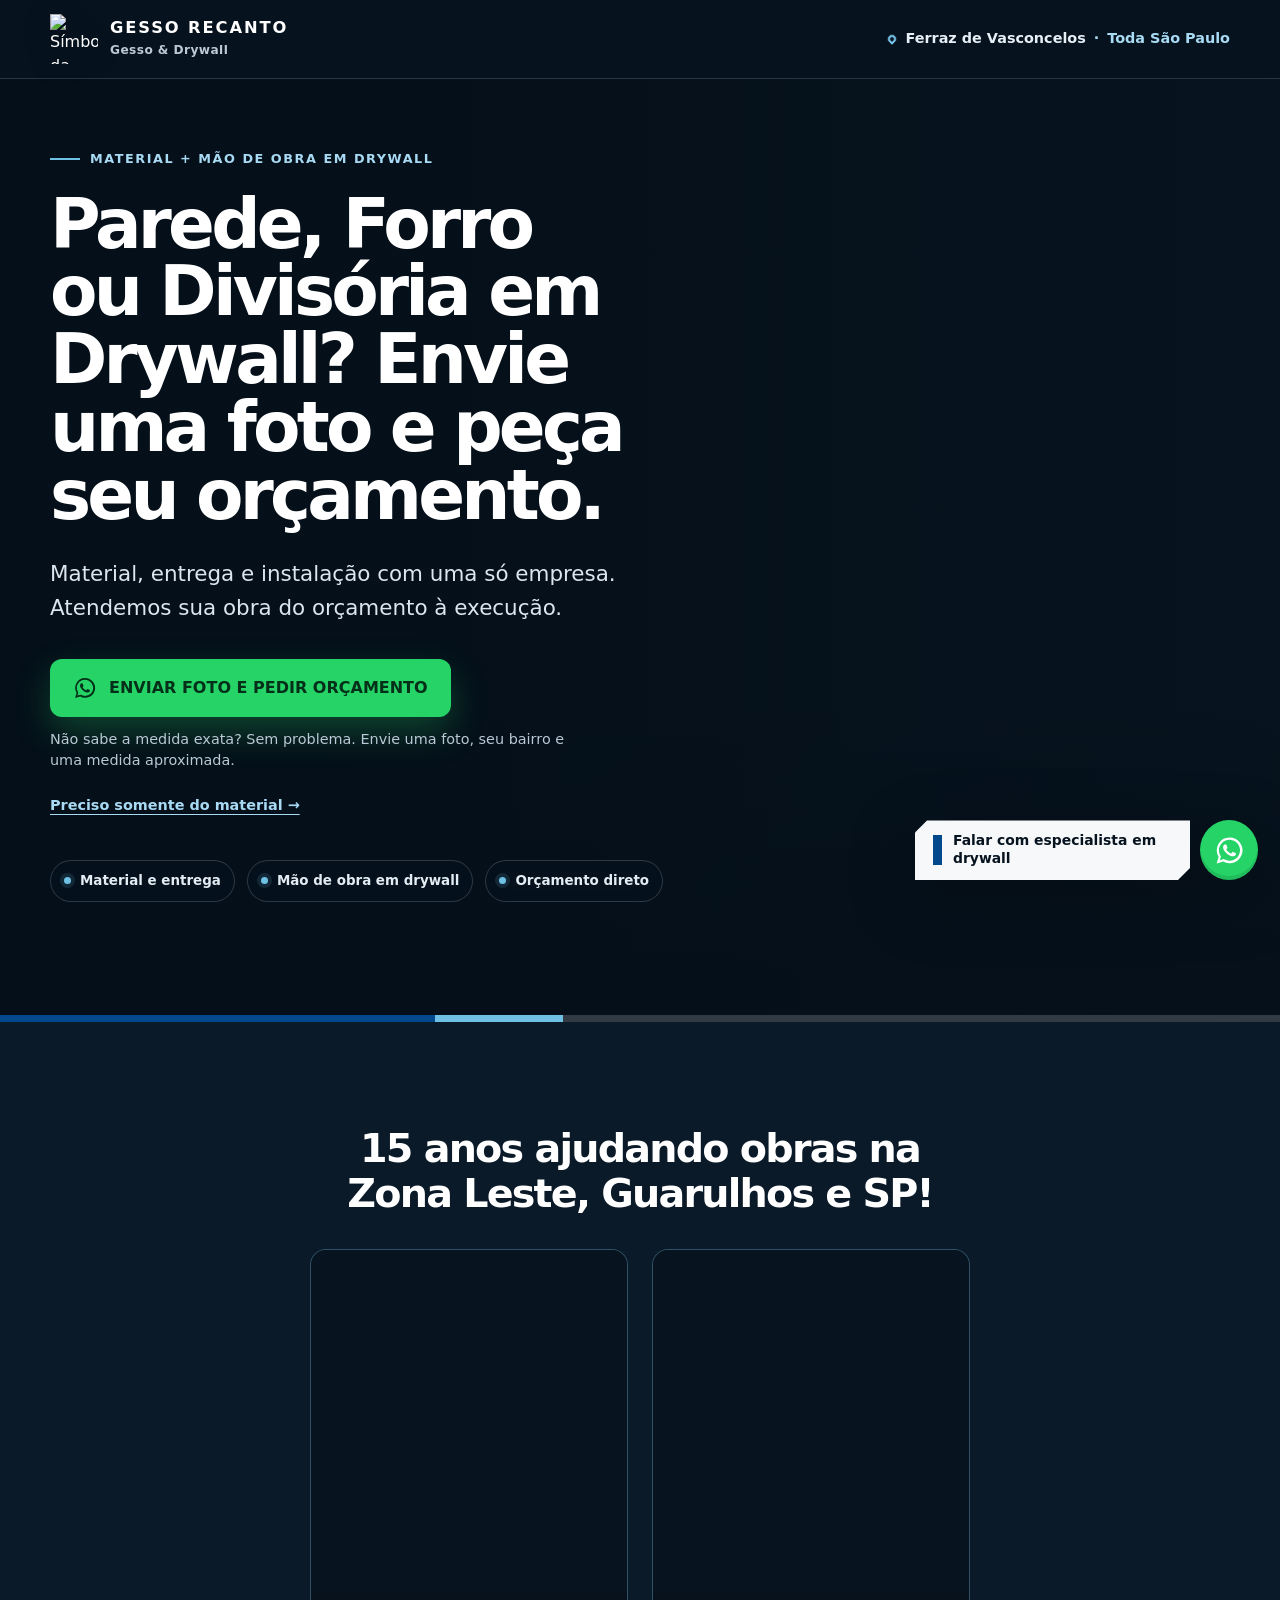
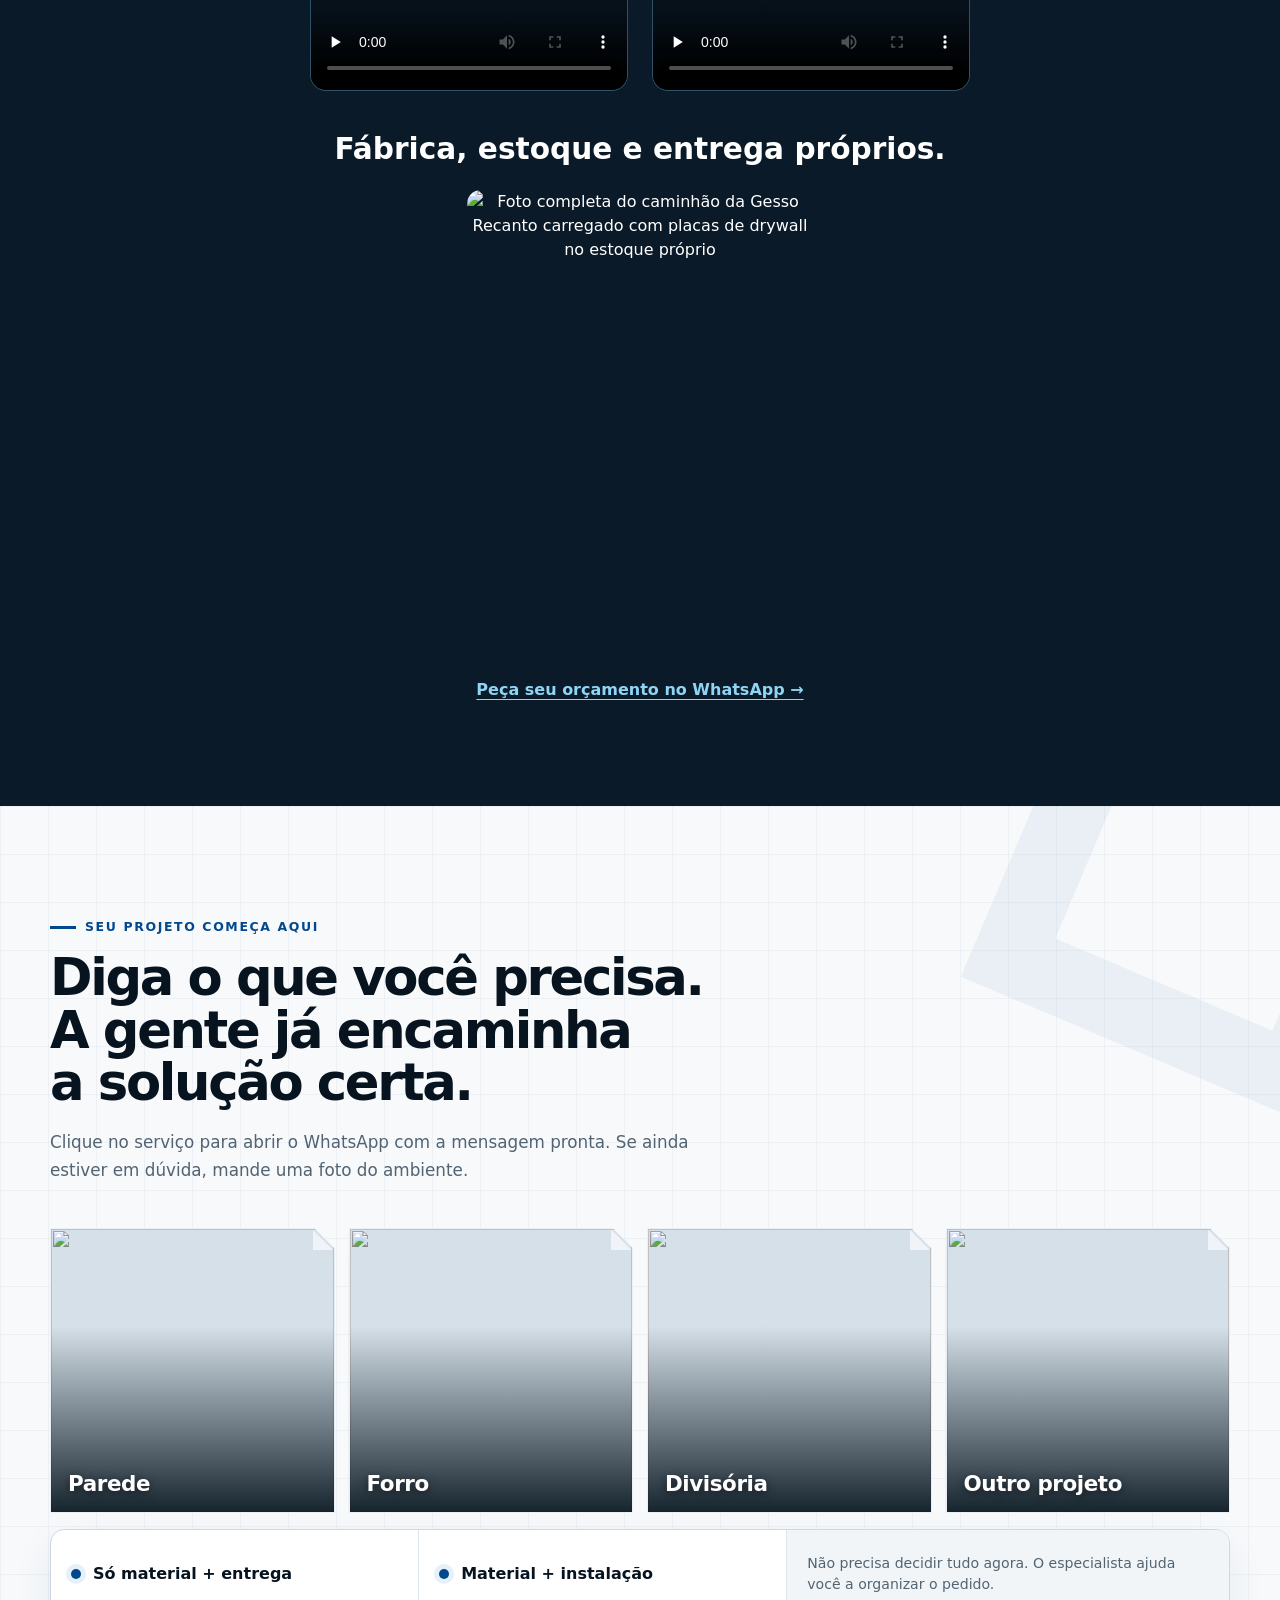
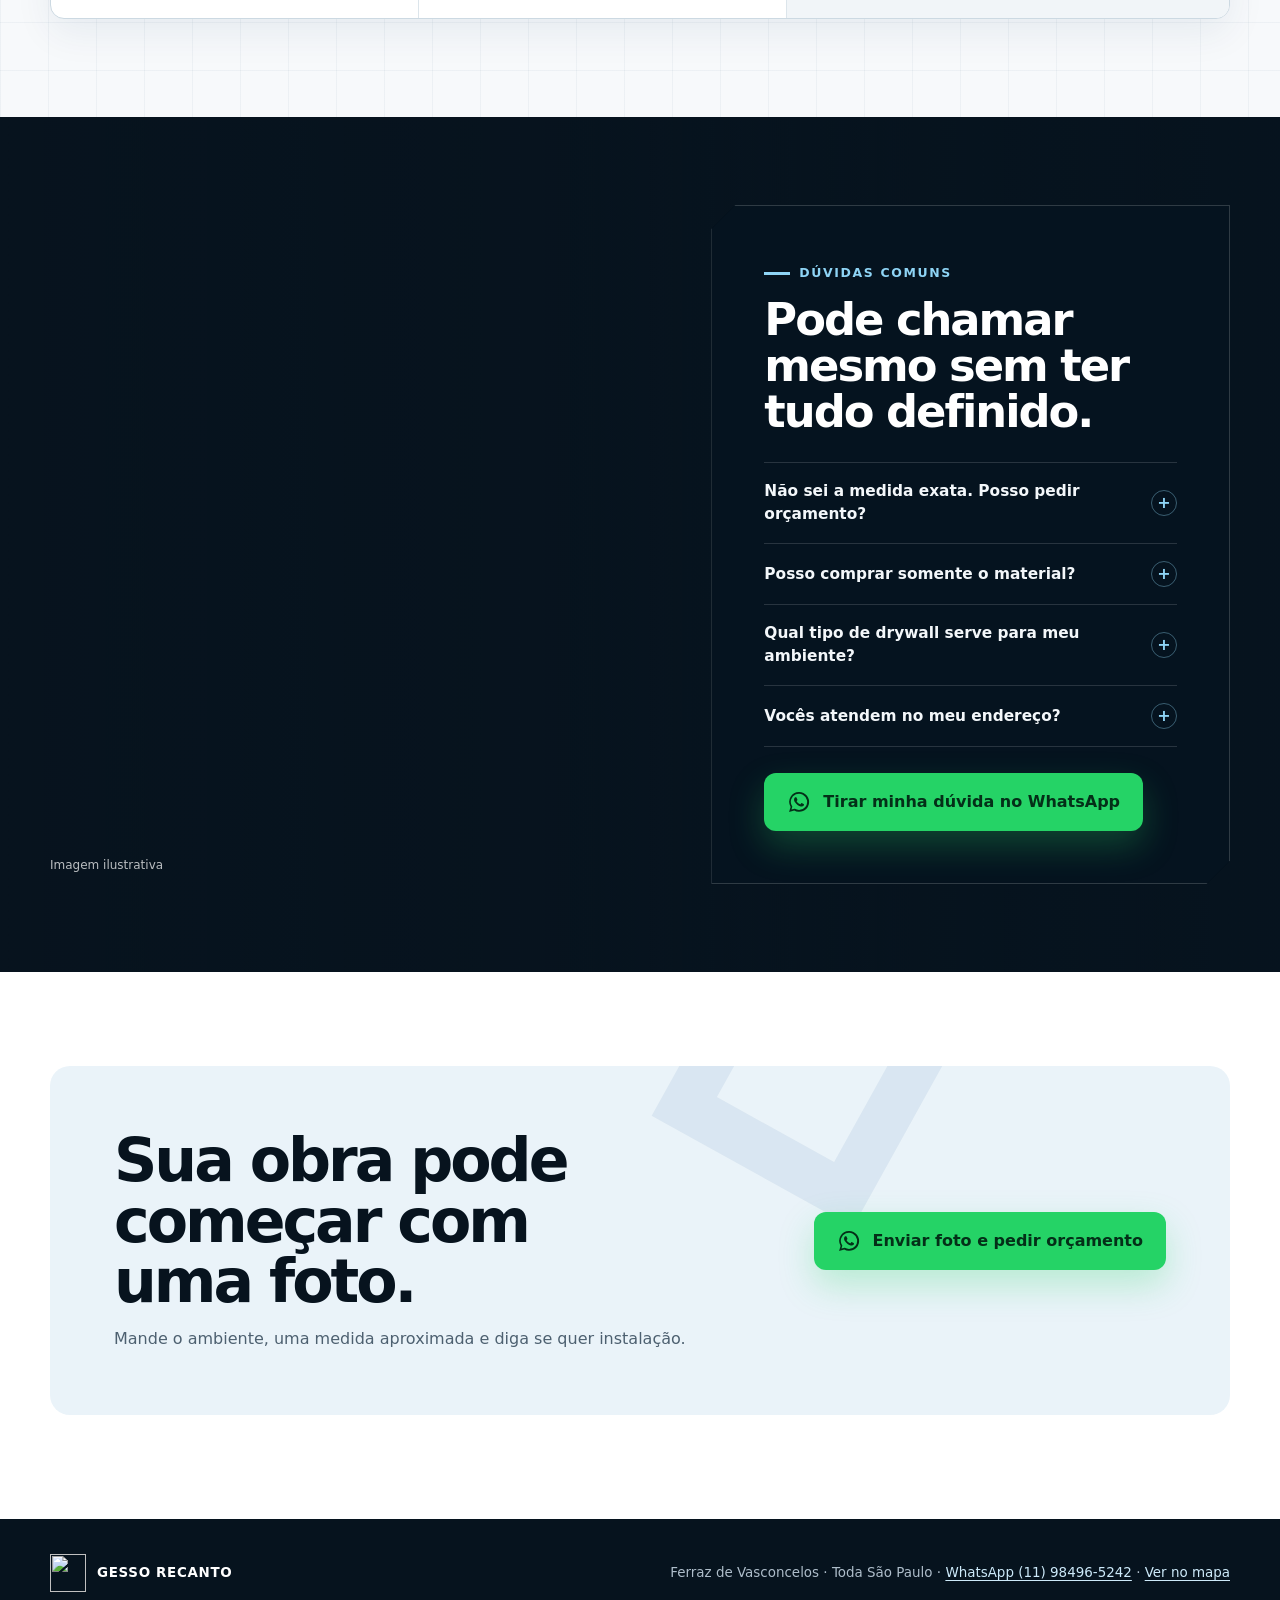
==== commit bfdda316: "Prioritize drywall installation in hero and add secondary materials route" ====
--- a/drywall/index.html
+++ b/drywall/index.html
@@ -280,12 +280,25 @@
     }
 
     .hero__hint {
-      width: min(310px, 100%);
+      width: min(540px, 100%);
       margin: 0;
       color: #b9c8d4;
       font-size: .9rem;
       line-height: 1.48;
     }
+
+    .hero__actions { align-items: flex-start; flex-direction: column; gap: 12px; }
+    .hero__material {
+      display: inline-flex;
+      align-items: center;
+      min-height: 44px;
+      color: #a8daf4;
+      font-size: .9rem;
+      font-weight: 650;
+      text-underline-offset: 4px;
+    }
+    .hero__material:hover { color: #fff; }
+    .hero__material:focus-visible { outline: 2px solid #a8daf4; outline-offset: 4px; }
 
     .proof-row {
       display: flex;
@@ -963,21 +976,22 @@
       <div class="shell">
         <div class="hero__content">
           <div class="hero__copy">
-            <p class="eyebrow">Do material à instalação</p>
-            <h1 id="titulo-principal">Parede, forro, divisória ou qualquer modelo de drywall — a gente entrega rápido e, se quiser, também instala.</h1>
+            <p class="eyebrow">Material + mão de obra em drywall</p>
+            <h1 id="titulo-principal">Parede, Forro ou Divisória em Drywall? Envie uma foto e peça seu orçamento.</h1>
             <p class="hero__lead">Material, entrega e instalação com uma só empresa. Atendemos sua obra do orçamento à execução.</p>
 
             <div class="hero__actions">
-              <a class="button button--whatsapp" href="https://wa.me/5511984965242?text=Ol%C3%A1%2C%20vim%20pelo%20site%20da%20Gesso%20Recanto.%20Preciso%20de%20drywall%20em%20%5Bbairro%2Fcidade%5D.%20Posso%20enviar%20as%20medidas%20e%20fotos%3F%20Quero%20falar%20com%20especialista%20em%20drywall." target="_blank" rel="noopener" aria-label="Peça sua medida e orçamento no WhatsApp da Gesso Recanto">
+              <a class="button button--whatsapp" href="https://wa.me/5511984965242?text=Ol%C3%A1%2C%20vim%20pelo%20site%20da%20Gesso%20Recanto.%20Preciso%20de%20drywall%20em%20%5Bbairro%2Fcidade%5D.%20Posso%20enviar%20as%20medidas%20e%20fotos%3F%20Quero%20falar%20com%20especialista%20em%20drywall." target="_blank" rel="noopener" aria-label="Enviar foto e pedir orçamento no WhatsApp da Gesso Recanto">
                 <svg class="wa-icon" viewBox="0 0 24 24" aria-hidden="true"><path d="M12.04 2a9.84 9.84 0 0 0-8.43 14.91L2.05 22l5.2-1.52A9.9 9.9 0 1 0 12.04 2Zm0 17.98a8.14 8.14 0 0 1-4.15-1.14l-.3-.18-3.08.9.82-3-.2-.31a8.15 8.15 0 1 1 6.91 3.73Zm4.47-6.1c-.24-.12-1.45-.72-1.67-.8-.23-.08-.39-.12-.56.12-.16.25-.63.8-.78.96-.14.17-.28.19-.52.07-.25-.12-1.03-.38-1.96-1.21-.73-.65-1.22-1.45-1.36-1.69-.15-.24-.02-.37.1-.49.11-.11.25-.28.37-.43.12-.14.16-.24.25-.41.08-.16.04-.3-.02-.43-.06-.12-.56-1.34-.76-1.83-.2-.49-.4-.42-.56-.43h-.47c-.16 0-.43.06-.65.3-.23.25-.86.84-.86 2.05 0 1.2.88 2.37 1 2.53.13.16 1.73 2.64 4.19 3.7.59.25 1.04.4 1.4.51.59.19 1.13.16 1.55.1.47-.07 1.45-.59 1.65-1.16.2-.57.2-1.06.14-1.16-.06-.1-.22-.16-.47-.28Z"/></svg>
-                Peça sua medida e orçamento no WhatsApp
+                ENVIAR FOTO E PEDIR ORÇAMENTO
               </a>
-              <p class="hero__hint">Manda a medida ou a foto do ambiente e te respondemos rápido.</p>
+              <p class="hero__hint">Não sabe a medida exata? Sem problema. Envie uma foto, seu bairro e uma medida aproximada.</p>
+              <a class="hero__material" href="/materiais-drywall">Preciso somente do material →</a>
             </div>
 
             <ul class="proof-row" aria-label="Opções de atendimento">
               <li>Material e entrega</li>
-              <li>Instalação opcional</li>
+              <li>Mão de obra em drywall</li>
               <li>Orçamento direto</li>
             </ul>
           </div>
